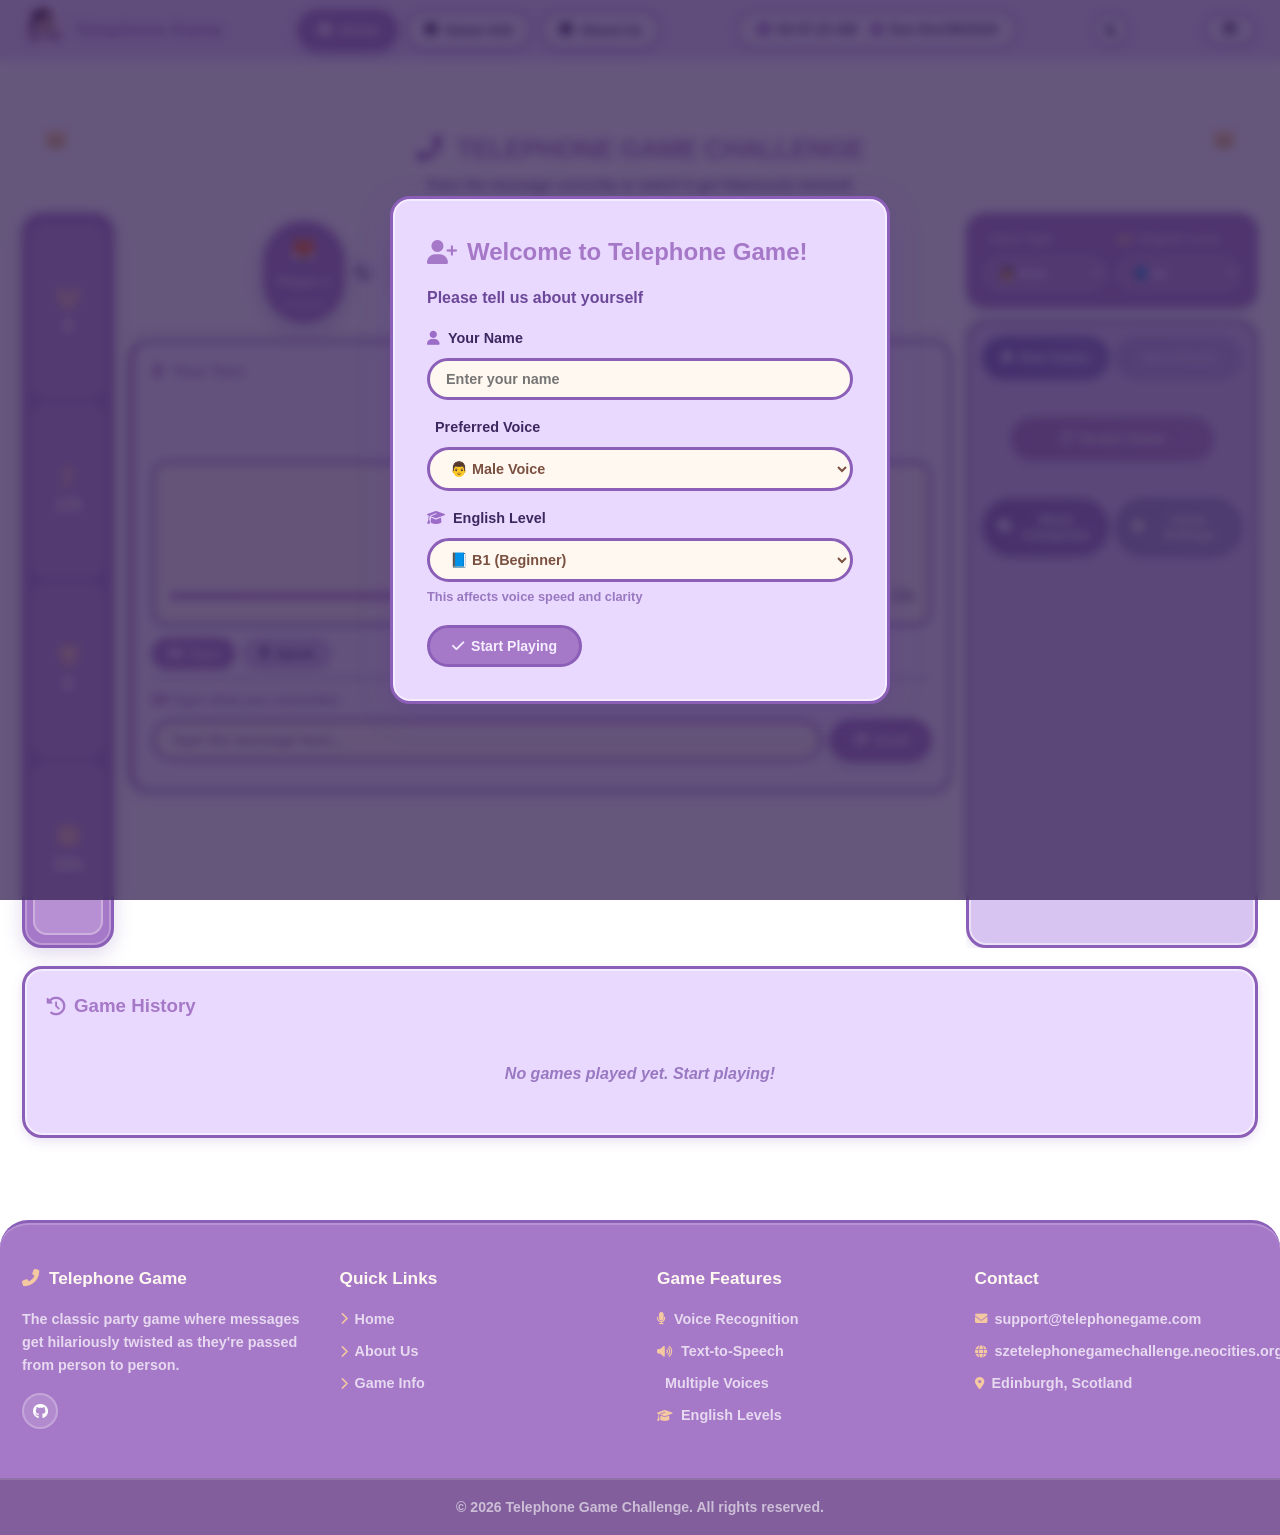
==== index.html @ 2fa6c21f "Add Telephone Game Challenge website files" ====
<!DOCTYPE html>
<html lang="en">
<head>
    <meta charset="UTF-8">
    <meta name="viewport" content="width=device-width, initial-scale=1.0">
    <title>Telephone Game Challenge - Pass The Message</title>
    <link rel="stylesheet" href="./styles/style.css">
    <link rel="stylesheet" href="https://cdnjs.cloudflare.com/ajax/libs/font-awesome/6.4.0/css/all.min.css">
    <link href="https://fonts.googleapis.com/css2?family=Poppins:wght@300;400;600;700;800&display=swap" rel="stylesheet">
</head>
<body>
    <!-- ========== NAVIGATION BAR ========== -->
    <nav class="navbar">
        <div class="nav-container">
            <div class="nav-brand">
                <a href="./index.html"><img src="./images/logo.png"/></a>
                <span>Telephone Game</span>
            </div>
            
            <div class="nav-menu" id="navMenu">
                <a href="index.html" class="nav-link active"><i class="fas fa-home"></i> Home</a>
                <a href="gameinfo.html" class="nav-link"><i class="fas fa-info-circle"></i>Game Info</a>
                <a href="about.html" class="nav-link"><i class="fas fa-info-circle"></i> About Us</a>
            </div>

            <div class="nav-clock">
                <div class="clock-item">
                    <i class="fas fa-clock"></i>
                    <span id="navTime">--:--:-- --</span>
                </div>
                <div class="clock-item">
                    <i class="fas fa-calendar-alt"></i>
                    <span id="navDate">---</span>
                </div>
            </div>
            
            <div class="nav-actions">
                <button class="nav-btn" id="themeToggle"><i class="fas fa-moon"></i></button>
                <button class="nav-btn menu-toggle" id="menuToggle"><i class="fas fa-bars"></i></button>
            </div>
            <div class="nav-actions">
                <a href="#" class="nav-link" id="accountNavLink"><i class="fas fa-user-circle"></i></a>
            </div>
        </div>
    </nav>

    <!-- ========== ACCOUNT MODAL ========== -->
    <div class="modal" id="accountModal">
        <div class="modal-content account-modal">
            <div class="account-header">
                <i class="fas fa-user-circle account-avatar"></i>
                <h2 id="accountName">Player Name</h2>
                <p class="account-member-since">Member since <span id="memberSince">Just now</span></p>
            </div>
            
            <div class="account-stats">
                <div class="account-stat-card">
                    <i class="fas fa-gamepad"></i>
                    <div>
                        <h4>Games Played</h4>
                        <p id="gamesPlayed">0</p>
                    </div>
                </div>
                <div class="account-stat-card">
                    <i class="fas fa-trophy"></i>
                    <div>
                        <h4>Best Score</h4>
                        <p id="bestScore">0</p>
                    </div>
                </div>
                <div class="account-stat-card">
                    <i class="fas fa-chart-line"></i>
                    <div>
                        <h4>Avg Accuracy</h4>
                        <p id="avgAccuracy">0%</p>
                    </div>
                </div>
            </div>
            
            <div class="account-certificates">
                <h3><i class="fas fa-certificate"></i> Your Certificates</h3>
                <div class="certificates-grid" id="certificatesGrid">
                    <!-- Certificates will be loaded here -->
                </div>
            </div>
            
            <div class="account-actions">
                <button class="btn edit-name-btn" id="editNameBtn">
                    <i class="fas fa-edit"></i> Change Name
                </button>
                <button class="btn close-account-btn" id="closeAccountBtn">
                    <i class="fas fa-times"></i> Close
                </button>
            </div>
        </div>
    </div>

    <!-- ========== EDIT NAME MODAL ========== -->
    <div class="modal" id="editNameModal">
        <div class="modal-content">
            <h2><i class="fas fa-user-edit"></i> Change Your Name</h2>
            
            <div class="setting-group">
                <label for="newUserName">
                    <i class="fas fa-user"></i> New Name
                </label>
                <input type="text" id="newUserName" placeholder="Enter your new name" maxlength="20">
            </div>

            <div class="modal-buttons">
                <button class="btn save-btn" id="saveNewName">
                    <i class="fas fa-check"></i> Save
                </button>
                <button class="btn cancel-btn" id="cancelEditName">
                    <i class="fas fa-times"></i> Cancel
                </button>
            </div>
        </div>
    </div>

    <div class="container">
        <!-- Game Header -->
        <header class="game-header" id="home">
            <h1><i class="fas fa-phone-alt"></i> TELEPHONE GAME CHALLENGE</h1>
            <p class="subtitle">Pass the message correctly or watch it get hilariously twisted!</p>
        </header>

        <!-- Main Game Area with Optimized Layout -->
        <main class="game-area">
            <!-- Game Stats on Left Side - Wider -->
            <div class="game-stats-left">
                <div class="stats-vertical">
                    <div class="stat-item" data-tooltip="Number of players in the game">
                        <div class="stat-label">
                            <i class="fas fa-users"></i>
                            <span>Players</span>
                        </div>
                        <div class="stat-value" id="playerCount">5</div>
                    </div>
                    
                    <div class="stat-item" data-tooltip="Current round / Total rounds">
                        <div class="stat-label">
                            <i class="fas fa-level-up-alt"></i>
                            <span>Round</span>
                        </div>
                        <div class="stat-value" id="currentRound">1/5</div>
                    </div>
                    
                    <div class="stat-item" data-tooltip="Your current score">
                        <div class="stat-label">
                            <i class="fas fa-trophy"></i>
                            <span>Score</span>
                        </div>
                        <div class="stat-value" id="score">0</div>
                    </div>
                    
                    <div class="stat-item" data-tooltip="Time remaining">
                        <div class="stat-label">
                            <i class="fas fa-clock"></i>
                            <span>Time Left</span>
                        </div>
                        <div class="stat-value" id="timer">10s</div>
                    </div>
                </div>
            </div>

            <!-- Center Content - Player Chain and Message Area -->
            <div class="game-center-content">
                <!-- Player Chain Display -->
                <div class="player-chain" id="playerChain">
                    <!-- Generated by JavaScript -->
                </div>

                <!-- Message Display Area - Optimized Width -->
                <div class="message-area">
                    <!-- Current Player's Turn -->
                    <div class="message-box current-turn" id="currentTurn">
                        <h3><i class="fas fa-microphone"></i> Your Turn</h3>
                        <div class="turn-info">
                            <div class="player-turn" id="currentPlayer">Player 1</div>
                            <div class="instruction" id="instruction">
                                Remember this message carefully!
                            </div>
                        </div>
                        
                        <!-- Message to Remember -->
                        <div class="message-to-remember" id="messageToRemember">
                            <div class="message-display">
                                <p id="displayText">The message will appear here</p>
                            </div>
                            
                            <!-- Text-to-Speech Button -->
                            <div class="tts-control">
                                <button class="btn tts-btn" id="speakMessageBtn">
                                    <i class="fas fa-volume-up"></i> Hear Message
                                </button>
                                <span class="tts-status" id="ttsStatus"></span>
                            </div>
                            
                            <div class="message-timer">
                                <div class="timer-bar">
                                    <div class="timer-progress" id="messageTimer"></div>
                                </div>
                                <span id="messageTimeLeft">10s</span>
                            </div>
                        </div>

                        <!-- Input Area -->
                        <div class="input-area" id="inputArea">
                            <div class="input-tabs">
                                <button class="tab-btn active" id="typeTab">
                                    <i class="fas fa-keyboard"></i> Type
                                </button>
                                <button class="tab-btn" id="voiceTab">
                                    <i class="fas fa-microphone"></i> Speak
                                </button>
                            </div>
                            
                            <!-- Type Input -->
                            <div class="tab-content" id="typeInput">
                                <h4><i class="fas fa-keyboard"></i> Type what you remember</h4>
                                <div class="input-group">
                                    <input type="text" 
                                           id="playerInput" 
                                           placeholder="Type the message here..."
                                           maxlength="200"
                                           autocomplete="off">
                                    <button class="btn submit-btn" id="submitBtn">
                                        <i class="fas fa-paper-plane"></i> Send
                                    </button>
                                </div>
                            </div>
                            
                            <!-- Voice Input -->
                            <div class="tab-content" id="voiceInput" style="display: none;">
                                <h4><i class="fas fa-microphone"></i> Speak what you remember</h4>
                                <div class="voice-controls">
                                    <button class="btn voice-btn" id="startListeningBtn">
                                        <i class="fas fa-microphone"></i> Start Speaking
                                    </button>
                                    <button class="btn voice-stop-btn" id="stopListeningBtn" disabled>
                                        <i class="fas fa-stop"></i> Stop
                                    </button>
                                </div>
                                <div class="voice-status" id="voiceStatus">
                                    Click "Start Speaking" and say the message
                                </div>
                                <div class="voice-result" id="voiceResult"></div>
                                
                                <!-- Voice Match Check -->
                                <div class="voice-match" id="voiceMatch" style="display: none;">
                                    <h5><i class="fas fa-check-circle"></i> Voice Match Check</h5>
                                    <div class="match-result" id="matchResult"></div>
                                    <button class="btn use-voice-btn" id="useVoiceText">
                                        <i class="fas fa-check"></i> Use This
                                    </button>
                                    <button class="btn try-again-btn" id="tryAgainVoice">
                                        <i class="fas fa-redo"></i> Try Again
                                    </button>
                                </div>
                            </div>
                        </div>
                    </div>

                    <!-- Results Display -->
                    <div class="message-box results" id="resultsBox" style="display: none;">
                        <h3><i class="fas fa-chart-bar"></i> Results</h3>
                        <div class="results-content">
                            <div class="result-item">
                                <span class="result-label">Original:</span>
                                <span class="result-value" id="finalOriginal"></span>
                            </div>
                            <div class="result-item">
                                <span class="result-label">Final:</span>
                                <span class="result-value" id="finalResult"></span>
                            </div>
                            <div class="result-item">
                                <span class="result-label">Accuracy:</span>
                                <span class="result-percentage" id="matchPercentage">0%</span>
                            </div>
                            <div class="result-message" id="resultMessage"></div>
                        </div>
                    </div>
                </div>
            </div>

            <!-- Right Side Panel - Voice Settings and Game Controls -->
            <div class="game-right-panel">
                <!-- Voice Settings -->
                <div class="voice-settings-panel">
                    <!-- <div class="panel-header">
                        <i class="fas fa-microphone-alt"></i>
                        <span>Voice Settings</span>
                    </div> -->
                    
                    <div class="voice-controls-row">
                        <div class="voice-control-item">
                            <div class="voice-control-label">
                                <i class="fas fa-voice"></i>
                                <span>Voice Type</span>
                            </div>
                            <select id="mainVoiceSelect" class="voice-select">
                                <option value="male">👨 Male</option>
                                <option value="female">👩 Female</option>
                                <option value="girl">🧒 Girl</option>
                                <option value="oldWoman">👵 Old Woman</option>
                                <option value="oldMan">👴 Old Man</option>
                            </select>
                        </div>
                        
                        <div class="voice-control-item">
                            <div class="voice-control-label">
                                <i class="fas fa-graduation-cap"></i>
                                <span>English Level</span>
                            </div>
                            <select id="mainLevelSelect" class="voice-select">
                                <option value="B1">📘 B1</option>
                                <option value="B2">📗 B2</option>
                                <option value="C1">📕 C1</option>
                                <option value="C2">📙 C2</option>
                            </select>
                        </div>
                    </div>
                    
                    <div class="voice-panel-status" id="voiceLevelStatus"></div>
                </div>

                <!-- Game Controls Panel -->
                <div class="game-controls-panel">
                    <!-- <div class="panel-header">
                        <i class="fas fa-gamepad"></i>
                        <span>Game Actions</span>
                    </div> -->
                    
                    <!-- Row 1: Start Game and Next Round side by side -->
                    <div class="button-row">
                        <button class="action-btn start-btn" id="startBtn">
                            <i class="fas fa-play"></i> Start Game
                        </button>
                        
                        <button class="action-btn next-btn" id="nextBtn" disabled>
                            <i class="fas fa-forward"></i> Next Round
                        </button>
                    </div>
                    
                    <!-- Row 2: Restart Game centered alone -->
                    <div class="button-row centered">
                        <button class="action-btn restart-btn" id="resetBtn">
                            <i class="fas fa-redo-alt"></i> Restart Game
                        </button>
                    </div>
                    
                    <!-- Row 3: Word Categories and Game Settings side by side -->
                    <div class="button-row">
                        <button class="action-btn categories-btn" id="categoriesToggleBtn">
                            <i class="fas fa-tags"></i> Word Categories
                        </button>
                        
                        <button class="action-btn settings-btn" id="settingsBtn">
                            <i class="fas fa-cog"></i> Game Settings
                        </button>
                    </div>
                    
                    <!-- <div class="panel-footer">
                        <i class="fas fa-phone-alt"></i>
                        <span>Telephone Game</span>
                    </div> -->
                </div>
            </div>
        </main>

        <!-- Word Categories Modal -->
        <div class="modal" id="categoriesModal">
            <div class="modal-content categories-modal">
                <div class="categories-modal-header">
                    <h2><i class="fas fa-tags"></i> Select Word Category</h2>
                    <button class="modal-close-btn" id="closeCategoriesModal">
                        <i class="fas fa-times"></i>
                    </button>
                </div>
                
                <div class="categories-modal-body">
                    <div class="category-buttons-grid">
                        <button class="category-card active" data-category="easy">
                            <div class="category-icon">🌟</div>
                            <div class="category-info">
                                <h3>Easy</h3>
                                <p>Simple words for beginners</p>
                                <span class="category-badge">Words</span>
                            </div>
                        </button>
                        
                        <button class="category-card" data-category="medium">
                            <div class="category-icon">📝</div>
                            <div class="category-info">
                                <h3>Medium</h3>
                                <p>Common phrases and sentences</p>
                                <span class="category-badge">Sentences</span>
                            </div>
                        </button>
                        
                        <button class="category-card" data-category="hard">
                            <div class="category-icon">🏆</div>
                            <div class="category-info">
                                <h3>Hard</h3>
                                <p>Complex sentences for experts</p>
                                <span class="category-badge">Advanced</span>
                            </div>
                        </button>
                        
                        <button class="category-card" data-category="funny">
                            <div class="category-icon">😂</div>
                            <div class="category-info">
                                <h3>Funny</h3>
                                <p>Hilarious phrases and jokes</p>
                                <span class="category-badge">Fun</span>
                            </div>
                        </button>
                        
                        <button class="category-card" data-category="movies">
                            <div class="category-icon">🎬</div>
                            <div class="category-info">
                                <h3>Movies</h3>
                                <p>Famous movie quotes</p>
                                <span class="category-badge">Quotes</span>
                            </div>
                        </button>
                    </div>
                    
                    <div class="category-preview" id="categoryPreview">
                        <h4><i class="fas fa-eye"></i> Preview</h4>
                        <div class="preview-message" id="previewMessage">
                            Select a category to see example
                        </div>
                    </div>
                </div>
                
                <div class="categories-modal-footer">
                    <div class="current-category-indicator">
                        <span>Current: </span>
                        <span id="currentCategoryDisplay">Easy</span>
                    </div>
                    <div class="modal-buttons">
                        <button class="btn save-btn" id="applyCategoryBtn">
                            <i class="fas fa-check"></i> Apply Category
                        </button>
                        <button class="btn cancel-btn" id="cancelCategoryBtn">
                            <i class="fas fa-times"></i> Cancel
                        </button>
                    </div>
                </div>
            </div>
        </div>



        <!-- Game History -->
        <div class="history">
            <h3><i class="fas fa-history"></i> Game History</h3>
            <div class="history-list" id="historyList">
                <div class="empty-history">No games played yet. Start playing!</div>
            </div>
        </div>
    </div>

    <!-- ========== FOOTER ========== -->
    <footer class="footer">
        <div class="footer-content">
            <div class="footer-section">
                <h3><i class="fas fa-phone-alt"></i> Telephone Game</h3>
                <p>The classic party game where messages get hilariously twisted as they're passed from person to person.</p>
                <div class="social-links">
                    <a href="#" class="social-link"><i class="fab fa-github"></i></a>
                </div>
            </div>
            
            <div class="footer-section">
                <h3>Quick Links</h3>
                <ul class="footer-links">
                    <li><a href="index.html"><i class="fas fa-chevron-right"></i> Home</a></li>
                    <li><a href="about.html"><i class="fas fa-chevron-right"></i> About Us</a></li>
                    <li><a href="gameinfo.html"><i class="fas fa-chevron-right"></i> Game Info</a></li>
                </ul>
            </div>
            
            <div class="footer-section">
                <h3>Game Features</h3>
                <ul class="footer-links">
                    <li><i class="fas fa-microphone"></i> Voice Recognition</li>
                    <li><i class="fas fa-volume-up"></i> Text-to-Speech</li>
                    <li><i class="fas fa-voice"></i> Multiple Voices</li>
                    <li><i class="fas fa-graduation-cap"></i> English Levels</li>
                </ul>
            </div>
            
            <div class="footer-section">
                <h3>Contact</h3>
                <ul class="footer-links">
                    <li><i class="fas fa-envelope"></i>support@telephonegame.com</li>
                    <li><i class="fas fa-globe"></i>szetelephonegamechallenge.neocities.org</li>
                    <li><i class="fas fa-map-marker-alt"></i> Edinburgh, Scotland</li>
                </ul>
            </div>
        </div>
        
        <div class="footer-bottom">
            <div class="footer-bottom-content">
                <p>&copy; 2026 Telephone Game Challenge. All rights reserved.</p>
            </div>
        </div>
    </footer>

    <!-- User Registration Modal -->
    <div class="modal" id="userModal">
        <div class="modal-content">
            <h2><i class="fas fa-user-plus"></i> Welcome to Telephone Game!</h2>
            <p>Please tell us about yourself</p>
            
            <div class="setting-group">
                <label for="userName">
                    <i class="fas fa-user"></i> Your Name
                </label>
                <input type="text" id="userName" placeholder="Enter your name" maxlength="20">
            </div>

            <div class="setting-group">
                <label for="userVoice">
                    <i class="fas fa-voice"></i> Preferred Voice
                </label>
                <select id="userVoice">
                    <option value="male">👨 Male Voice</option>
                    <option value="female">👩 Female Voice</option>
                    <option value="girl">🧒 Girl Voice</option>
                    <option value="oldWoman">👵 Old Woman Voice</option>
                    <option value="oldMan">👴 Old Man Voice</option>
                </select>
            </div>

            <div class="setting-group">
                <label for="userLevel">
                    <i class="fas fa-graduation-cap"></i> English Level
                </label>
                <select id="userLevel">
                    <option value="B1">📘 B1 (Beginner)</option>
                    <option value="B2">📗 B2 (Intermediate)</option>
                    <option value="C1">📕 C1 (Advanced)</option>
                    <option value="C2">📙 C2 (Expert)</option>
                </select>
                <small>This affects voice speed and clarity</small>
            </div>

            <div class="modal-buttons">
                <button class="btn save-btn" id="saveUser">
                    <i class="fas fa-check"></i> Start Playing
                </button>
            </div>
        </div>
    </div>

    <!-- Settings Modal -->
    <div class="modal" id="settingsModal">
        <div class="modal-content">
            <h2><i class="fas fa-cog"></i> Game Settings</h2>
            
            <div class="setting-group">
                <label for="playerCountSelect">
                    <i class="fas fa-users"></i> Number of Players
                </label>
                <select id="playerCountSelect">
                    <option value="3">3 Players</option>
                    <option value="4">4 Players</option>
                    <option value="5" selected>5 Players</option>
                    <option value="6">6 Players</option>
                    <option value="7">7 Players</option>
                </select>
            </div>

            <div class="setting-group">
                <label for="timeLimitSelect">
                    <i class="fas fa-clock"></i> Memory Time
                </label>
                <select id="timeLimitSelect">
                    <option value="5">5 seconds</option>
                    <option value="7">7 seconds</option>
                    <option value="10" selected>10 seconds</option>
                    <option value="15">15 seconds</option>
                </select>
            </div>

            <div class="setting-group">
                <label for="roundCountSelect">
                    <i class="fas fa-repeat"></i> Number of Rounds
                </label>
                <select id="roundCountSelect">
                    <option value="3">3 Rounds</option>
                    <option value="5" selected>5 Rounds</option>
                    <option value="7">7 Rounds</option>
                    <option value="10">10 Rounds</option>
                </select>
            </div>

            <div class="setting-group">
                <label for="soundToggle">
                    <i class="fas fa-volume-up"></i> Sound Effects
                </label>
                <div class="toggle-switch">
                    <input type="checkbox" id="soundToggle" checked>
                    <label for="soundToggle" class="toggle-slider"></label>
                </div>
            </div>

            <div class="setting-group">
                <label for="autoReadToggle">
                    <i class="fas fa-robot"></i> Auto-Read Messages
                </label>
                <div class="toggle-switch">
                    <input type="checkbox" id="autoReadToggle" checked>
                    <label for="autoReadToggle" class="toggle-slider"></label>
                </div>
            </div>

            <div class="modal-buttons">
                <button class="btn save-btn" id="saveSettings">
                    <i class="fas fa-save"></i> Save Settings
                </button>
                <button class="btn cancel-btn" id="closeSettings">
                    <i class="fas fa-times"></i> Close
                </button>
            </div>
        </div>
    </div>

    <!-- Game Over Modal -->
    <div class="modal" id="gameOverModal">
        <div class="modal-content">
            <h2 id="gameOverTitle"></h2>
            <div class="game-over-content">
                <div class="final-stats">
                    <div class="final-stat">
                        <h4>Rounds Played</h4>
                        <p id="finalRound">0</p>
                    </div>
                    <div class="final-stat">
                        <h4>Total Score</h4>
                        <p id="finalScore">0</p>
                    </div>
                    <div class="final-stat">
                        <h4>Avg Accuracy</h4>
                        <p id="finalAccuracy">0%</p>
                    </div>
                </div>
                
                <div class="game-over-message" id="gameOverMessage"></div>
                
                <div class="final-phrase">
                    <h4>Most Accurate Round</h4>
                    <p id="bestPhrase"></p>
                </div>
            </div>
            
            <div class="modal-buttons">
                <button class="btn play-again-btn" id="playAgainBtn">
                    <i class="fas fa-redo"></i> Play Again
                </button>
                <button class="btn main-menu-btn" id="mainMenuBtn">
                    <i class="fas fa-home"></i> Close
                </button>
            </div>
        </div>
    </div>

    <script src="./scripts/game.js"></script>
</body>
</html>
---- styles/style.css ----
* { margin: 0; padding: 0; box-sizing: border-box; }

:root {
    --bg:           #EDE0FF;      
    --bg-deep:      #C9B0E8;      

    /* Panel layers — from image: mid-purple panels with lighter insets */
    --panel-dark:   #A678C8;      
    --panel-mid:    #C4A8E0;      
    --panel-light:  #D8C4F0;      
    --panel-inset:  #EAD9FF;     
    --panel-cream:  #FFF8F0;     
    --panel-white:  #F8F0FF;      

    /* Borders — the signature double-outline from both images */
    --border-outer: #8B5FB8;      
    --border-inner: #C4A0E0;     
    --border-w:     3px;

    /* Accents */
    --accent-purple: #9B6DC8;
    --accent-pink:   #E8A8CC;
    --accent-warm:   #F4C8A0;    
    --accent-blue:   #A0C4F0;   
    --accent-yellow: #F8E08C;    

    /* Text */
    --text-dark:    #3E2860;
    --text-mid:     #6B4898;
    --text-muted:   #9878C0;
    --text-light:   #F5EEFF;
    --text-cream:   #7A5040;      /* warm text on cream bg */

    /* Shape */
    --radius-xl:   28px;
    --radius-lg:   20px;
    --radius-md:   14px;
    --radius-sm:   10px;
    --radius-pill: 50px;

    /* Shadow */
    --shadow-sm:   0 4px 12px rgba(120, 70, 180, 0.15);
    --shadow-md:   0 6px 20px rgba(100, 60, 160, 0.20);
    --shadow-lg:   0 10px 32px rgba(90, 50, 150, 0.25);

    /* Double border mixin helper */
    --dbl-border: var(--border-w) solid var(--border-outer);

    --transition: all 0.26s cubic-bezier(0.4, 0, 0.2, 1);
}

/* ── Scrollbar ── */
::-webkit-scrollbar { width: 8px; }
::-webkit-scrollbar-track { background: var(--bg); border-radius: 10px; }
::-webkit-scrollbar-thumb { background: var(--panel-mid); border-radius: 10px; border: 2px solid var(--bg); }
::-webkit-scrollbar-thumb:hover { background: var(--panel-dark); }

/* ================================================================
   BODY
   ================================================================ */
body {
    font-family: 'Nunito', 'Quicksand', sans-serif;
    min-height: 100vh;
    color: var(--text-dark);
    line-height: 1.6;
    overflow-x: hidden;
}

/* ================================================================
   CONTAINER  — double-border frame like the cat/bunny stream panels
   ================================================================ */
.container {
    max-width: 1400px;
    margin: 24px auto;
    padding: 26px 22px;
    position: relative;
    z-index: 1;

}

.container::before {
    content: '';
    position: absolute;
    inset: 4px;
    pointer-events: none;
    z-index: 0;
}

.container > * { position: relative; z-index: 1; }

/* ================================================================
   NAVIGATION BAR
   ================================================================ */
.navbar {
    background: var(--panel-inset);
    position: sticky;
    top: 0;
    z-index: 1000;
    width: 100%;
}

.nav-container {
    max-width: 1400px;
    margin: 0 auto;
    padding: 5px 24px;
    display: flex;
    justify-content: space-between;
    align-items: center;
    gap: 18px;
}

.nav-brand {
    display: flex;
    align-items: center;
    gap: 10px;
    font-size: 1.2rem;
    font-weight: 900;
    color: var(--panel-dark);
    white-space: nowrap;
    letter-spacing: -0.3px;
}

.nav-brand img {
    width: 40px;           
    height: 40px;        
    border-radius: 40%;    
    object-fit: cover;   
}

.nav-brand i { font-size: 1.4rem; color: var(--accent-purple); }

.nav-menu { display: flex; gap: 8px; flex-wrap: nowrap; }
@media (max-width: 768px) {
    .nav-brand img {
        width: 32px;
        height: 32px;
    }
}

/* Nav links — pill shape with double-border feel */
.nav-link {
    color: var(--text-dark);
    text-decoration: none;
    font-weight: 700;
    padding: 6px 16px;
    border-radius: var(--radius-pill);
    border: var(--border-w) solid var(--border-inner);
    background: var(--panel-white);
    transition: var(--transition);
    display: flex;
    align-items: center;
    gap: 7px;
    font-size: 0.87rem;
    white-space: nowrap;
    box-shadow: 0 2px 8px rgba(120,70,180,0.10);
}

.nav-link:hover {
    background: var(--panel-mid);
    border-color: var(--border-outer);
    color: var(--text-dark);
    transform: translateY(-2px);
    box-shadow: var(--shadow-sm);
}

.nav-link.active {
    background: var(--panel-dark);
    border-color: var(--border-outer);
    color: var(--text-light);
    box-shadow: 0 4px 14px rgba(100,60,160,0.30);
}

.nav-actions { display: flex; align-items: center; gap: 8px; flex-shrink: 0; }

.nav-btn {
    background: var(--panel-white);
    border: var(--border-w) solid var(--border-inner);
    cursor: pointer;
    width: 36px; height: 36px;
    border-radius: 50%;
    display: flex; align-items: center; justify-content: center;
    transition: var(--transition);
    color: var(--text-dark);
    font-size: 0.95rem;
    flex-shrink: 0;
}

.nav-btn:hover {
    background: var(--panel-mid);
    border-color: var(--border-outer);
    transform: scale(1.1) rotate(8deg);
}

.nav-clock {
    display: flex;
    gap: 14px;
    background: var(--panel-white);
    border: var(--border-w) solid var(--border-inner);
    padding: 6px 18px;
    border-radius: var(--radius-pill);
    flex-shrink: 0;
}

.clock-item {
    display: flex; align-items: center; gap: 6px;
    color: var(--text-dark);
    font-size: 0.86rem; font-weight: 700;
    white-space: nowrap;
}

.clock-item i { color: var(--accent-purple); }

.menu-toggle { display: none; }

/* ================================================================
   GAME HEADER
   ================================================================ */
.game-header {
    text-align: center;
    padding: 18px 0 16px;
    position: relative;
}

/* Cat ear decorators */
.game-header::before,
.game-header::after {
    content: '🐱';
    font-size: 1.4rem;
    position: absolute;
    top: 12px;
    opacity: 0.55;
}
.game-header::before { left: 20px; }
.game-header::after  { right: 20px; }

.game-header h1 {
    font-size: 1.65rem;
    font-weight: 900;
    color: var(--panel-dark);
    letter-spacing: -0.5px;
    text-shadow: 0 2px 0 rgba(255,255,255,0.70);
}

.game-header h1 i { color: var(--accent-purple); margin-right: 8px; }

.subtitle {
    font-size: 0.90rem;
    color: var(--text-mid);
    font-weight: 600;
    margin-top: 4px;
}

/* ================================================================
   GAME AREA
   ================================================================ */
.game-area {
    display: grid;
    grid-template-columns: 92px 1fr 292px;
    gap: 14px;
    height: calc(100vh - 165px);
    min-height: 0;
}

/* ================================================================
   LEFT STATS PANEL
   ================================================================ */
.game-stats-left { height: 100%; display: flex; flex-direction: column; }

.stats-vertical {
    flex: 1;
    background: var(--panel-dark);
    border: var(--border-w) solid var(--border-outer);
    border-radius: var(--radius-lg);
    padding: 10px 8px;
    box-shadow: var(--shadow-md);
    display: flex;
    flex-direction: column;
    gap: 8px;
    justify-content: space-evenly;
    overflow: hidden;
    /* inner white ring */
    box-shadow: inset 0 0 0 2px rgba(255,255,255,0.25), var(--shadow-md);
}

.stat-item {
    display: flex;
    flex-direction: column;
    align-items: center;
    justify-content: center;
    position: relative;
    padding: 10px 6px;
    background: rgba(255,255,255,0.18);
    border: 2px solid rgba(255,255,255,0.30);
    border-radius: var(--radius-md);
    transition: var(--transition);
    cursor: pointer;
    width: 100%; flex: 1;
}

.stat-item:hover {
    background: rgba(255,255,255,0.32);
    border-color: rgba(255,255,255,0.60);
    transform: translateX(3px) scale(1.03);
    box-shadow: 0 4px 12px rgba(0,0,0,0.15);
}

.stat-item:hover .stat-label i,
.stat-item:hover .stat-value { color: white; }

.stat-label { display: flex; flex-direction: column; align-items: center; width: 100%; }

.stat-label i {
    font-size: 1.3rem;
    color: var(--accent-warm);
    transition: var(--transition);
    margin-bottom: 4px;
}

.stat-label span {
    font-size: 0; opacity: 0; visibility: hidden;
    transition: all 0.2s ease; font-weight: 700;
}

.stat-item:hover .stat-label span {
    font-size: 0.76rem; opacity: 1; visibility: visible;
    margin-top: 2px; color: rgba(255,255,255,0.90);
}

.stat-value {
    font-size: 1.2rem; font-weight: 900;
    color: var(--panel-cream);
    line-height: 1.1; margin-top: 3px;
    transition: var(--transition);
}

.stat-item::after {
    content: attr(data-tooltip);
    position: absolute; left: 110%; top: 50%;
    transform: translateY(-50%);
    background: var(--text-dark); color: var(--text-light);
    padding: 6px 12px; border-radius: var(--radius-sm);
    font-size: 0.80rem; white-space: nowrap;
    opacity: 0; visibility: hidden; transition: all 0.2s;
    pointer-events: none; z-index: 10;
    border: 2px solid var(--border-inner); font-weight: 600;
    box-shadow: var(--shadow-sm);
}

.stat-item:hover::after { opacity: 1; visibility: visible; left: 105%; }

/* ================================================================
   CENTER CONTENT
   ================================================================ */
.game-center-content {
    display: flex; flex-direction: column;
    gap: 10px; height: 100%; min-height: 0; overflow: hidden;
}

/* Player Chain */
.player-chain {
    display: flex; justify-content: center; align-items: center;
    flex-wrap: wrap; gap: 8px;
    /* background: var(--panel-inset); */
    /* border: var(--border-w) solid var(--border-outer);
    border-radius: var(--radius-pill); */
    padding: 11px 18px;
    box-shadow: inset 0 0 0 2px rgba(255,255,255,0.45), var(--shadow-sm);
    flex-shrink: 0;
}

.player {
    text-align: center; padding: 8px 12px;
    border-radius: var(--radius-pill);
    background: var(--panel-white);
    min-width: 76px; transition: var(--transition);
}

.player.active {
    background: var(--panel-dark); color: var(--text-light);
    border-color: var(--border-outer);
    transform: scale(1.07);
    box-shadow: 0 6px 18px rgba(100,60,160,0.35);
}

.player.completed { background: var(--panel-mid); opacity: 0.80; }

.player-avatar { font-size: 1.45rem; margin-bottom: 2px; }

.player-name {
    font-weight: 800; font-size: 0.80rem; margin-bottom: 2px;
    color: var(--text-dark);
}

.player.active .player-name { color: var(--text-light); }
.player-status { font-size: 0.68rem; opacity: 0.80; }

.phone-line {
    width: 26px; height: 2px;
    background: var(--border-outer); position: relative;
}

.phone-line::before {
    content: '📞'; position: absolute;
    top: 50%; left: 50%;
    transform: translate(-50%, -50%);
    background: var(--panel-inset);
    padding: 3px; border-radius: 50%; font-size: 0.72rem;
}

/* Message Area */
.message-area { flex: 1; min-height: 0; overflow-y: auto; }

/* Message Boxes */
.message-box {
    background: var(--panel-inset);
    border: var(--border-w) solid var(--border-outer);
    border-radius: var(--radius-lg);
    padding: 16px 18px;
    box-shadow: inset 0 0 0 2px rgba(255,255,255,0.50), var(--shadow-sm);
}

.message-box h3 {
    font-size: 0.98rem; font-weight: 900;
    margin-bottom: 10px; color: var(--panel-dark);
    display: flex; align-items: center; gap: 8px;
}

/* Accent stripe */
.current-turn {
    border-left: 6px solid var(--panel-dark);
    background: var(--panel-white);
}

.turn-info { text-align: center; margin-bottom: 12px; }

.player-turn {
    font-size: 1.2rem; font-weight: 900;
    color: var(--panel-dark); margin-bottom: 3px;
}

.instruction { color: var(--text-mid); font-size: 0.84rem; font-weight: 600; }

/* Message to Remember*/
.message-to-remember {
    background: var(--panel-cream);
    border: var(--border-w) solid var(--border-outer);
    border-radius: var(--radius-md);
    padding: 14px;
    margin-bottom: 12px;
    text-align: center;
    box-shadow: inset 0 0 0 2px rgba(255,255,255,0.70);
}

.message-display {
    font-size: 1.25rem; font-weight: 800;
    color: var(--text-cream);
    margin-bottom: 10px;
    min-height: 50px;
    display: flex; align-items: center; justify-content: center;
    word-break: break-word;
}

.message-timer { display: flex; align-items: center; gap: 10px; }

.timer-bar {
    flex: 1; height: 8px;
    background: var(--panel-mid);
    border-radius: 10px; overflow: hidden;
    border: 2px solid var(--border-inner);
}

.timer-progress {
    height: 100%;
    background: linear-gradient(to right, var(--panel-dark), var(--accent-pink));
    width: 100%; transition: width 1s linear; border-radius: 8px;
}

/* Input Area */
.input-area { margin-top: 10px; }

.input-area h4 {
    margin-bottom: 8px; color: var(--panel-dark);
    font-size: 0.88rem; font-weight: 800;
}

.input-group { display: flex; gap: 8px; margin-bottom: 12px; }

.input-group input {
    flex: 1;
    padding: 10px 16px;
    border: var(--border-w) solid var(--border-outer);
    border-radius: var(--radius-pill);
    font-size: 0.91rem; font-family: inherit;
    background: var(--panel-cream); color: var(--text-cream);
    font-weight: 700; transition: var(--transition);
}

.input-group input:focus {
    outline: none;
    border-color: var(--panel-dark);
    box-shadow: 0 0 0 3px rgba(100,60,160,0.18);
}

.input-group input::placeholder { color: var(--text-muted); }

/* ── Shared button base ── */
.btn, .submit-btn, .action-btn, .tts-btn,
.voice-btn, .voice-stop-btn, .use-voice-btn,
.try-again-btn, .save-btn, .cancel-btn,
.play-again-btn, .main-menu-btn,
.edit-name-btn, .close-account-btn {
    font-family: 'Nunito', sans-serif; font-weight: 800;
    border-radius: var(--radius-pill);
    border: var(--border-w) solid transparent;
    cursor: pointer; transition: var(--transition);
    display: inline-flex; align-items: center;
    justify-content: center; gap: 7px;
}

.submit-btn {
    background: var(--panel-dark); color: var(--text-light);
    border-color: var(--border-outer);
    padding: 10px 20px; font-size: 0.87rem;
    box-shadow: 0 4px 12px rgba(100,60,160,0.28);
}

.submit-btn:hover {
    background: var(--accent-purple);
    transform: translateY(-2px); box-shadow: var(--shadow-md);
}

/* Results */
.results {
    margin-top: 10px;
    border-left: 6px solid var(--panel-mid);
}

.results-content {
    background: var(--panel-light);
    padding: 12px; border-radius: var(--radius-md);
    border: 2px solid var(--border-inner);
}

.result-item {
    display: flex; justify-content: space-between;
    align-items: center; padding: 7px 0;
    border-bottom: 1px solid var(--panel-mid);
}

.result-item:last-child { border-bottom: none; }
.result-label { font-weight: 700; color: var(--text-mid); font-size: 0.87rem; }
.result-value { font-weight: 700; color: var(--text-dark); max-width: 60%; text-align: right; font-size: 0.87rem; }
.result-percentage { font-size: 1.1rem; font-weight: 900; color: var(--panel-dark); }

.result-message {
    margin-top: 8px; padding: 8px 12px;
    border-radius: var(--radius-md); text-align: center;
    font-weight: 700; font-size: 0.87rem;
    background: var(--panel-inset); border: 2px solid var(--border-inner);
}

/* ================================================================
   RIGHT PANEL
   ================================================================ */
.game-right-panel {
    display: flex; flex-direction: column;
    gap: 12px; height: 100%; min-height: 0; overflow: hidden;
}

/* Panel header */
.panel-header {
    font-size: 0.93rem; font-weight: 900;
    padding-bottom: 10px;
    border-bottom: 2px solid rgba(255,255,255,0.35);
    display: flex; align-items: center; gap: 8px;
    color: var(--text-light); flex-shrink: 0;
    letter-spacing: 0.3px;
}

.panel-header i { color: var(--accent-warm); font-size: 1rem; }

/* Voice Settings Panel */
.voice-settings-panel {
    background: var(--panel-dark);
    border: var(--border-w) solid var(--border-outer);
    border-radius: var(--radius-lg);
    padding: 14px;
    box-shadow: inset 0 0 0 2px rgba(255,255,255,0.22), var(--shadow-md);
    color: var(--text-light);
    display: flex; flex-direction: column; gap: 10px;
    flex-shrink: 0;
}

.voice-controls-row { display: flex; gap: 10px; justify-content: space-between; }

.voice-control-item { flex: 1; display: flex; flex-direction: column; gap: 6px; }

.voice-control-label {
    display: flex; align-items: center; gap: 6px;
    font-size: 0.78rem; font-weight: 800;
    opacity: 0.90; white-space: nowrap;
}

.voice-control-label i { color: var(--accent-warm); }

.voice-select {
    padding: 7px 10px;
    border-radius: var(--radius-pill);
    border: 2px solid rgba(255,255,255,0.28);
    background: rgba(255,255,255,0.15);
    color: var(--text-light);
    font-family: 'Nunito', inherit; font-size: 0.80rem; font-weight: 700;
    cursor: pointer; transition: var(--transition); width: 100%;
}

.voice-select:hover { background: rgba(255,255,255,0.25); }
.voice-select option { background: var(--panel-dark); color: white; }

.voice-panel-status {
    font-size: 0.80rem;
    background: rgba(255,255,255,0.14);
    padding: 6px 12px; border-radius: var(--radius-pill);
    text-align: center; color: rgba(255,255,255,0.90);
    border: 1px solid rgba(255,255,255,0.20); font-weight: 600;
}

.voice-panel-status:empty { display: none; }

/* Game Controls Panel  */
.game-controls-panel {
    background: var(--panel-light);
    border: var(--border-w) solid var(--border-outer);
    border-radius: var(--radius-lg);
    padding: 14px;
    box-shadow: inset 0 0 0 2px rgba(255,255,255,0.50), var(--shadow-sm);
    display: flex; flex-direction: column; gap: 40px;
    flex: 1; min-height: 0; overflow: hidden;
}

.game-controls-panel .panel-header {
    color: var(--panel-dark);
    border-bottom-color: var(--border-inner);
}

.game-controls-panel .panel-header i { color: var(--accent-purple); }

.button-row { display: flex; gap: 8px; width: 100%; }
.button-row.centered { justify-content: center; }
.button-row.centered .action-btn { max-width: 200px; min-width: 140px; }

/* Action Buttons */
.action-btn {
    padding: 10px 12px;
    border: var(--border-w) solid rgba(255,255,255,0.30);
    border-radius: var(--radius-pill);
    font-family: 'Nunito', sans-serif; font-size: 0.81rem; font-weight: 900;
    cursor: pointer; transition: var(--transition);
    display: flex; align-items: center; justify-content: center;
    gap: 6px; flex: 1; color: white;
    position: relative; overflow: hidden;
    box-shadow: 0 3px 10px rgba(100,60,160,0.20),
                inset 0 1px 0 rgba(255,255,255,0.25);
}

.action-btn i { font-size: 0.87rem; transition: transform 0.3s; }

.action-btn::before {
    content: ''; position: absolute;
    top: 0; left: -100%; width: 100%; height: 100%;
    background: linear-gradient(90deg, transparent, rgba(255,255,255,0.22), transparent);
    transition: left 0.5s;
}

.action-btn:hover::before { left: 100%; }
.action-btn:hover { transform: translateY(-3px); box-shadow: var(--shadow-md); }
.action-btn:hover i { transform: scale(1.12); }
.action-btn:active { transform: translateY(-1px); }
.action-btn:disabled { opacity: 0.42; cursor: not-allowed; transform: none; pointer-events: none; }

/* Button colors — purple family */
.start-btn      { background: linear-gradient(135deg, #7B63C0, #9078D0); border-color: #6050B0; }
.next-btn       { background: linear-gradient(135deg, #9078C8, #A088D8); border-color: #8068B8; }
.restart-btn    { background: linear-gradient(135deg, #A878C0, #B888D0); border-color: #9868B0; }
.categories-btn { background: linear-gradient(135deg, #8868B8, #9878C8); border-color: #7858A8; }
.settings-btn   { background: linear-gradient(135deg, #9888C0, #A898D0); border-color: #8878B0; }

.panel-footer {
    margin-top: auto; padding-top: 8px;
    border-top: 2px solid var(--border-inner);
    display: flex; align-items: center; justify-content: center;
    gap: 8px; font-size: 0.76rem; font-weight: 800;
    color: var(--text-muted);
}

.panel-footer i { color: var(--accent-purple); }

/* ================================================================
   TTS & VOICE
   ================================================================ */
.tts-control {
    display: flex; align-items: center;
    justify-content: center; gap: 12px; margin: 8px 0;
}

.tts-btn {
    background: var(--panel-dark); color: var(--text-light);
    padding: 8px 18px; border-radius: var(--radius-pill);
    border: var(--border-w) solid var(--border-outer);
    cursor: pointer; transition: var(--transition);
    font-size: 0.84rem; font-weight: 800; font-family: 'Nunito', inherit;
}

.tts-btn:hover { transform: scale(1.05); box-shadow: var(--shadow-md); }
.tts-btn.speaking { animation: pulse 1s infinite; background: var(--accent-pink); border-color: #D088B8; }

.tts-status { font-size: 0.86rem; color: var(--text-mid); font-weight: 600; }

/* Input Tabs */
.input-tabs {
    display: flex; gap: 8px;
    margin-bottom: 10px;
    border-bottom: 2px solid var(--border-inner);
    padding-bottom: 8px;
}

.tab-btn {
    background: var(--panel-light); border: 2px solid var(--border-inner);
    padding: 6px 14px; font-size: 0.84rem; font-weight: 800;
    cursor: pointer; border-radius: var(--radius-pill);
    transition: var(--transition);
    display: flex; align-items: center; gap: 6px;
    color: var(--text-dark); font-family: 'Nunito', inherit;
}

.tab-btn.active { background: var(--panel-dark); color: var(--text-light); border-color: var(--border-outer); }
.tab-btn:hover:not(.active) { background: var(--panel-mid); border-color: var(--border-outer); }

/* Voice Controls */
.voice-controls { display: flex; gap: 12px; margin-bottom: 16px; }

.voice-btn {
    background: var(--panel-dark); color: var(--text-light);
    padding: 12px 22px; border-radius: var(--radius-pill);
    border: var(--border-w) solid var(--border-outer);
    cursor: pointer; transition: var(--transition);
    display: flex; align-items: center; gap: 8px;
    font-size: 0.96rem; font-weight: 800; font-family: 'Nunito', inherit;
}

.voice-btn:hover { transform: scale(1.04); box-shadow: var(--shadow-md); }
.voice-btn.listening { animation: pulse 1s infinite; background: var(--accent-pink); }

.voice-stop-btn {
    background: var(--panel-mid); color: var(--text-dark);
    padding: 12px 22px; border-radius: var(--radius-pill);
    border: var(--border-w) solid var(--border-inner);
    cursor: pointer; transition: var(--transition);
    display: flex; align-items: center; gap: 8px;
    font-size: 0.96rem; font-weight: 800; font-family: 'Nunito', inherit;
}

.voice-stop-btn:hover:not(:disabled) { background: var(--panel-light); transform: scale(1.04); }

.voice-status {
    background: var(--panel-light); border: 2px solid var(--border-inner);
    padding: 10px 14px; border-radius: var(--radius-md);
    margin-bottom: 12px; text-align: center;
    color: var(--text-mid); font-style: italic; font-weight: 600;
}

.voice-result {
    background: var(--panel-cream); border: var(--border-w) solid var(--border-outer);
    padding: 14px; border-radius: var(--radius-md);
    margin-bottom: 14px; font-size: 1.05rem;
    min-height: 52px; display: flex; align-items: center;
    justify-content: center; color: var(--text-cream); font-weight: 700;
}

.voice-match {
    background: var(--panel-light); border: var(--border-w) solid var(--border-outer);
    padding: 14px; border-radius: var(--radius-md);
    margin-top: 14px; border-left: 6px solid var(--panel-dark);
}

.voice-match h5 {
    color: var(--panel-dark); margin-bottom: 10px;
    display: flex; align-items: center; gap: 8px;
    font-size: 0.96rem; font-weight: 900;
}

.match-result {
    padding: 10px; border-radius: var(--radius-sm);
    margin-bottom: 10px; text-align: center; font-weight: 800;
}

.match-result.perfect { background: #d6f0d6; color: #2a6a2a; border: 2px solid #a8d8a8; }
.match-result.good    { background: var(--panel-light); color: var(--text-dark); border: 2px solid var(--border-inner); }
.match-result.poor    { background: #f5dce4; color: #8a1030; border: 2px solid #e0a8b8; }

.use-voice-btn {
    background: var(--panel-dark); color: var(--text-light);
    padding: 8px 18px; border-radius: var(--radius-pill);
    border: var(--border-w) solid var(--border-outer);
    cursor: pointer; margin-right: 8px;
    transition: var(--transition); font-weight: 800; font-family: 'Nunito', inherit;
}

.try-again-btn {
    background: var(--panel-mid); color: var(--text-dark);
    padding: 8px 18px; border-radius: var(--radius-pill);
    border: var(--border-w) solid var(--border-inner);
    cursor: pointer; transition: var(--transition);
    font-weight: 800; font-family: 'Nunito', inherit;
}

.use-voice-btn:hover, .try-again-btn:hover { transform: translateY(-2px); box-shadow: var(--shadow-sm); }

@keyframes pulse {
    0%   { transform: scale(1); }
    50%  { transform: scale(1.05); }
    100% { transform: scale(1); }
}

/* ================================================================
   CATEGORIES MODAL
   ================================================================ */
.categories-modal {
    max-width: 700px !important; padding: 0 !important;
    overflow: hidden;
    background: var(--panel-inset);
    border: var(--border-w) solid var(--border-outer);
    border-radius: var(--radius-lg);
}

.categories-modal-header {
    background: var(--panel-dark); color: var(--text-light);
    padding: 18px 26px;
    display: flex; justify-content: space-between; align-items: center;
}

.categories-modal-header h2 {
    margin: 0; font-size: 1.25rem; font-weight: 900;
    display: flex; align-items: center; gap: 10px;
}

.modal-close-btn {
    background: rgba(255,255,255,0.18);
    border: 2px solid rgba(255,255,255,0.30);
    color: white; width: 34px; height: 34px;
    border-radius: 50%; display: flex; align-items: center;
    justify-content: center; cursor: pointer;
    transition: var(--transition); font-size: 0.96rem;
}

.modal-close-btn:hover { background: rgba(255,255,255,0.32); transform: scale(1.1); }

.categories-modal-body { padding: 22px; max-height: 60vh; overflow-y: auto; }

.category-buttons-grid {
    display: grid;
    grid-template-columns: repeat(auto-fill, minmax(250px, 1fr));
    gap: 12px; margin-bottom: 22px;
}

.category-card {
    display: flex; align-items: center; gap: 12px;
    padding: 14px 16px;
    background: var(--panel-light);
    border: var(--border-w) solid var(--border-inner);
    border-radius: var(--radius-lg);
    cursor: pointer; transition: var(--transition);
    width: 100%; text-align: left;
}

.category-card:hover {
    transform: translateY(-3px);
    box-shadow: var(--shadow-md);
    border-color: var(--border-outer);
    background: var(--panel-mid);
}

.category-card.active {
    background: var(--panel-dark); border-color: var(--border-outer);
}

.category-card.active .category-info h3,
.category-card.active .category-info p,
.category-card.active .category-badge { color: white; }

.category-icon { font-size: 2.1rem; min-width: 42px; text-align: center; }

.category-info { flex: 1; }
.category-info h3 { margin: 0 0 4px; color: var(--text-dark); font-size: 1.05rem; font-weight: 900; }
.category-info p  { margin: 0 0 7px; color: var(--text-mid); font-size: 0.86rem; font-weight: 600; }

.category-badge {
    display: inline-block; padding: 2px 12px;
    background: rgba(100,60,160,0.12);
    border-radius: 20px; font-size: 0.76rem; font-weight: 800;
    color: var(--panel-dark); border: 1px solid var(--border-inner);
}

.category-card.active .category-badge { background: rgba(255,255,255,0.20); border-color: rgba(255,255,255,0.30); }

.category-preview {
    background: var(--panel-light);
    border: var(--border-w) solid var(--border-inner);
    border-radius: var(--radius-lg); padding: 16px;
}

.category-preview h4 {
    margin: 0 0 10px; color: var(--text-dark);
    display: flex; align-items: center; gap: 8px;
    font-size: 0.96rem; font-weight: 900;
}

.preview-message {
    padding: 14px; background: var(--panel-cream);
    border-radius: var(--radius-md);
    border: var(--border-w) solid var(--border-outer);
    border-left: 6px solid var(--panel-dark);
    font-size: 1.05rem; font-weight: 800;
    color: var(--text-cream); min-height: 66px;
    display: flex; align-items: center;
    justify-content: center; text-align: center;
}

.categories-modal-footer {
    padding: 14px 22px;
    background: var(--panel-light);
    border-top: var(--border-w) solid var(--border-inner);
    display: flex; justify-content: space-between;
    align-items: center; flex-wrap: wrap; gap: 12px;
}

.current-category-indicator {
    display: flex; align-items: center; gap: 6px;
    color: var(--text-mid); font-size: 0.90rem; font-weight: 800;
}

.current-category-indicator span:last-child {
    font-weight: 900; color: var(--panel-dark);
    background: var(--panel-mid); padding: 3px 14px;
    border-radius: 20px; border: 2px solid var(--border-outer);
}

.categories-modal-footer .modal-buttons { display: flex; gap: 10px; margin: 0; }

/* ================================================================
   MODALS
   ================================================================ */
.modal {
    display: none; position: fixed;
    top: 0; left: 0; width: 100%; height: 100%;
    background: rgba(50, 30, 80, 0.75);
    z-index: 2000; align-items: center;
    justify-content: center; overflow-y: auto;
    backdrop-filter: blur(5px);
}

.modal-content {
    background: var(--panel-inset);
    border: var(--border-w) solid var(--border-outer);
    border-radius: var(--radius-lg);
    padding: 34px;
    max-width: 500px; width: 90%;
    max-height: 90vh; overflow-y: auto;
    animation: slideUp 0.4s ease; margin: auto;
    box-shadow: inset 0 0 0 2px rgba(255,255,255,0.48), var(--shadow-lg);
}

.modal-content h2 {
    color: var(--panel-dark); font-weight: 900;
    margin-bottom: 14px;
    display: flex; align-items: center; gap: 10px;
}

.modal-content p { color: var(--text-mid); font-weight: 600; margin-bottom: 16px; }

.setting-group { margin-bottom: 16px; }

.setting-group label {
    display: flex; align-items: center; gap: 8px;
    font-weight: 800; color: var(--text-dark);
    margin-bottom: 8px; font-size: 0.90rem;
}

.setting-group label i { color: var(--accent-purple); }

.setting-group input[type="text"],
.setting-group select {
    width: 100%; padding: 10px 16px;
    border: var(--border-w) solid var(--border-outer);
    border-radius: var(--radius-pill);
    font-size: 0.90rem; font-family: 'Nunito', inherit;
    font-weight: 700; background: var(--panel-cream);
    color: var(--text-cream); transition: var(--transition);
}

.setting-group input:focus,
.setting-group select:focus {
    outline: none; border-color: var(--panel-dark);
    box-shadow: 0 0 0 3px rgba(100,60,160,0.18);
}

.setting-group small { color: var(--text-muted); font-size: 0.80rem; font-weight: 600; display: block; margin-top: 5px; }

.modal-buttons { display: flex; gap: 10px; margin-top: 18px; flex-wrap: wrap; }

.save-btn {
    background: var(--panel-dark); color: var(--text-light);
    border-color: var(--border-outer);
    padding: 10px 22px; font-size: 0.88rem;
}

.save-btn:hover { background: var(--accent-purple); transform: translateY(-2px); box-shadow: var(--shadow-sm); }

.cancel-btn {
    background: var(--panel-mid); color: var(--text-dark);
    border-color: var(--border-inner); padding: 10px 22px; font-size: 0.88rem;
}

.cancel-btn:hover { background: var(--panel-light); transform: translateY(-2px); }

.play-again-btn {
    background: var(--panel-dark); color: var(--text-light);
    border-color: var(--border-outer); padding: 10px 22px; font-size: 0.88rem;
}

.main-menu-btn {
    background: var(--panel-mid); color: var(--text-dark);
    border-color: var(--border-inner); padding: 10px 22px; font-size: 0.88rem;
}

/* Toggle switch */
.toggle-switch { display: flex; align-items: center; }
.toggle-switch input[type="checkbox"] { display: none; }

.toggle-slider {
    width: 50px; height: 26px;
    background: var(--panel-mid);
    border-radius: 20px;
    border: 2px solid var(--border-outer);
    position: relative; cursor: pointer; transition: var(--transition);
}

.toggle-slider::before {
    content: ''; position: absolute;
    top: 3px; left: 3px; width: 16px; height: 16px;
    background: white; border-radius: 50%;
    transition: var(--transition);
    box-shadow: 0 2px 4px rgba(0,0,0,0.20);
}

.toggle-switch input:checked + .toggle-slider { background: var(--panel-dark); border-color: var(--border-outer); }
.toggle-switch input:checked + .toggle-slider::before { transform: translateX(24px); }

@keyframes slideUp {
    from { opacity: 0; transform: translateY(40px); }
    to   { opacity: 1; transform: translateY(0); }
}

/* Account Modal */
.account-modal { max-width: 600px !important; }

.account-header {
    text-align: center; padding-bottom: 18px;
    border-bottom: 2px solid var(--border-inner); margin-bottom: 18px;
}

.account-avatar { font-size: 3.8rem; color: var(--accent-purple); margin-bottom: 8px; display: block; }
.account-member-since { color: var(--text-mid); font-size: 0.86rem; font-weight: 600; }

.account-stats {
    display: grid; grid-template-columns: repeat(3, 1fr);
    gap: 10px; margin-bottom: 18px;
}

.account-stat-card {
    background: var(--panel-light);
    border: var(--border-w) solid var(--border-inner);
    border-radius: var(--radius-md);
    padding: 12px; display: flex; align-items: center; gap: 10px;
}

.account-stat-card i { font-size: 1.5rem; color: var(--accent-purple); }
.account-stat-card h4 { font-size: 0.78rem; color: var(--text-mid); font-weight: 800; margin-bottom: 2px; }
.account-stat-card p  { font-size: 1.05rem; font-weight: 900; color: var(--panel-dark); }

.account-certificates h3 {
    color: var(--panel-dark); font-weight: 900;
    margin-bottom: 10px; display: flex; align-items: center; gap: 8px;
}

.certificates-grid { display: grid; grid-template-columns: repeat(auto-fill, minmax(130px, 1fr)); gap: 10px; }

.account-actions {
    display: flex; gap: 10px; margin-top: 18px;
    padding-top: 14px; border-top: 2px solid var(--border-inner);
}

.edit-name-btn {
    background: var(--panel-dark); color: var(--text-light);
    border-color: var(--border-outer); padding: 9px 20px; font-size: 0.87rem;
}

.close-account-btn {
    background: var(--panel-mid); color: var(--text-dark);
    border-color: var(--border-inner); padding: 9px 20px; font-size: 0.87rem;
}

/* Game Over */
.game-over-content { margin-bottom: 14px; }

.final-stats {
    display: grid; grid-template-columns: repeat(3, 1fr);
    gap: 10px; margin-bottom: 14px;
}

.final-stat {
    background: var(--panel-light);
    border: var(--border-w) solid var(--border-inner);
    border-radius: var(--radius-md); padding: 12px; text-align: center;
}

.final-stat h4 { font-size: 0.80rem; color: var(--text-mid); font-weight: 800; margin-bottom: 5px; }
.final-stat p  { font-size: 1.25rem; font-weight: 900; color: var(--panel-dark); }

.game-over-message {
    text-align: center; padding: 10px; border-radius: var(--radius-md);
    font-weight: 800; background: var(--panel-light);
    border: 2px solid var(--border-inner); margin-bottom: 10px;
}

.final-phrase {
    background: var(--panel-light); border: var(--border-w) solid var(--border-inner);
    border-radius: var(--radius-md); padding: 12px;
}

.final-phrase h4 { font-weight: 900; color: var(--panel-dark); margin-bottom: 5px; }

/* ================================================================
   HISTORY
   ================================================================ */
.history {
    background: var(--panel-inset);
    border: var(--border-w) solid var(--border-outer);
    border-radius: var(--radius-lg);
    padding: 22px;
    box-shadow: inset 0 0 0 2px rgba(255,255,255,0.48), var(--shadow-sm);
    margin-top: 18px;
}

.history h3 {
    font-weight: 900; color: var(--panel-dark);
    margin-bottom: 14px;
    display: flex; align-items: center; gap: 8px;
}

.history-list { max-height: 270px; overflow-y: auto; }

.empty-history {
    text-align: center; color: var(--text-muted);
    padding: 26px; font-style: italic; font-weight: 600;
}

/* History items */
.history-item {
    display: flex; align-items: center; justify-content: space-between;
    padding: 10px 16px;
    background: var(--panel-light);
    border: 2px solid var(--border-inner);
    border-radius: var(--radius-pill);
    margin-bottom: 8px; transition: var(--transition);
}

.history-item:hover { background: var(--panel-mid); transform: translateX(4px); }

.history-round { font-weight: 900; color: var(--panel-dark); min-width: 72px; }

.history-message {
    flex: 1; display: flex; align-items: center; gap: 12px;
    color: var(--text-dark); font-size: 0.90rem; font-weight: 600;
}

.history-original, .history-final {
    max-width: 185px; white-space: nowrap;
    overflow: hidden; text-overflow: ellipsis;
}

.history-accuracy { font-weight: 900; color: var(--accent-purple); min-width: 54px; text-align: right; }

/* ================================================================
   FOOTER
   ================================================================ */
.footer {
    background: var(--panel-dark);
    color: var(--text-light);
    margin-top: 56px;
    border-radius: 28px 28px 0 0;
    border-top: var(--border-w) solid var(--border-outer);
    box-shadow: inset 0 2px 0 rgba(255,255,255,0.20);
}

.footer-content {
    max-width: 1400px; margin: 0 auto;
    padding: 42px 22px;
    display: grid; grid-template-columns: repeat(auto-fit, minmax(230px, 1fr));
    gap: 34px;
}

.footer-section h3 {
    color: var(--panel-cream); margin-bottom: 16px;
    font-size: 1.08rem; font-weight: 900;
    display: flex; align-items: center; gap: 10px;
}

.footer-section h3 i { color: var(--accent-warm); }

.footer-section p {
    color: rgba(255,255,255,0.72); line-height: 1.6;
    margin-bottom: 16px; font-size: 0.90rem; font-weight: 600;
}

.social-links { display: flex; gap: 10px; }

.social-link {
    width: 36px; height: 36px;
    background: rgba(255,255,255,0.14);
    border: 2px solid rgba(255,255,255,0.24);
    border-radius: 50%;
    display: flex; align-items: center; justify-content: center;
    color: white; text-decoration: none;
    transition: var(--transition); font-size: 0.96rem;
}

.social-link:hover { background: var(--accent-pink); transform: translateY(-3px); }

.footer-links { list-style: none; }

.footer-links li {
    margin-bottom: 9px; display: flex; align-items: center; gap: 8px;
    color: rgba(255,255,255,0.72); font-size: 0.90rem; font-weight: 600;
}

.footer-links a {
    color: rgba(255,255,255,0.72); text-decoration: none;
    transition: var(--transition); display: flex; align-items: center; gap: 7px;
}

.footer-links a:hover { color: white; transform: translateX(5px); }
.footer-links i { color: var(--accent-warm); font-size: 0.78rem; }

.footer-bottom {
    background: rgba(0,0,0,0.22);
    padding: 16px 20px;
    border-top: 2px solid rgba(255,255,255,0.12);
}

.footer-bottom-content {
    max-width: 1400px; margin: 0 auto;
    display: flex; justify-content: space-between; align-items: center;
    flex-wrap: wrap; gap: 14px;
    color: rgba(255,255,255,0.60);
    font-size: 0.88rem; font-weight: 600;
}

.footer-bottom-links { display: flex; gap: 16px; }
.footer-bottom-links a { color: rgba(255,255,255,0.60); text-decoration: none; transition: var(--transition); }
.footer-bottom-links a:hover { color: white; }

/* ================================================================
   FOOTER BOTTOM - CENTERED
   ================================================================ */
.footer-bottom {
    background: rgba(0,0,0,0.22);
    padding: 16px 20px;
    border-top: 2px solid rgba(255,255,255,0.12);
}

.footer-bottom-content {
    max-width: 1400px;
    margin: 0 auto;
    display: flex;
    justify-content: center; 
    align-items: center;
    text-align: center;   
    flex-wrap: wrap;
    gap: 14px;
    color: rgba(255,255,255,0.60);
    font-size: 0.88rem;
    font-weight: 600;
}

.footer-bottom-links {
    display: flex;
    gap: 16px;
}

.footer-bottom-links a {
    color: rgba(255,255,255,0.60);
    text-decoration: none;
    transition: var(--transition);
}

.footer-bottom-links a:hover {
    color: white;
}
/* ================================================================
   DARK MODE
   ================================================================ */
body.dark-mode {
    --bg:          #1A1228;
    --bg-deep:     #231830;
    --panel-dark:  #9068C0;
    --panel-mid:   #3A2858;
    --panel-light: #2E2048;
    --panel-inset: #251840;
    --panel-cream: #2A2040;
    --panel-white: #201830;
    --border-outer:#7858A8;
    --border-inner:#4A3070;
    --text-dark:   #E0D0FF;
    --text-mid:    #B898E0;
    --text-muted:  #7860A8;
    --text-cream:  #C8B8F0;
}

body.dark-mode .navbar { background: var(--panel-inset); }
body.dark-mode .nav-link { color: var(--text-dark); }
body.dark-mode .nav-btn  { color: var(--text-dark); }

/* ================================================================
   REMOVE OLD UNUSED ELEMENTS
   ================================================================ */
.controls, .categories-container, .categories,
.voice-level-controls, .stats-container,
.game-voice-right, .game-controls-right,
.controls-vertical, .voice-vertical { display: none; }

/* ================================================================
   RESPONSIVE
   ================================================================ */
@media (max-width: 1200px) { .nav-clock { display: none; } }

@media (max-width: 992px) {
    .game-area { grid-template-columns: 1fr; height: auto; gap: 14px; }
    .game-stats-left { order: -2; height: auto; }
    .game-right-panel { order: -1; height: auto; overflow: visible; }
    .game-center-content { order: 0; height: auto; overflow: visible; }
    .message-area { overflow: visible; }
    .stats-vertical {
        display: grid; grid-template-columns: repeat(2, 1fr);
        gap: 10px; flex: none;
    }
    .stat-item { flex: none; }
    .voice-controls-row { flex-direction: row; }
}

@media (max-width: 768px) {
    .nav-menu {
        display: none; position: absolute;
        top: 100%; left: 0; right: 0;
        background: var(--panel-inset);
        flex-direction: column; padding: 14px;
        box-shadow: var(--shadow-lg);
        border-bottom: var(--border-w) solid var(--border-outer);
    }
    .nav-menu.active { display: flex; }
    .menu-toggle { display: flex; }
    .nav-clock { display: none; }
    .stats-vertical { grid-template-columns: repeat(2, 1fr); }
    .voice-controls-row { flex-direction: column; gap: 10px; }
    .button-row { flex-direction: column; }
    .button-row.centered .action-btn { max-width: 100%; min-width: unset; }
    .player-chain { flex-direction: column; }
    .phone-line { transform: rotate(90deg); margin: 10px 0; }
    .input-group { flex-direction: column; }
    .voice-controls { flex-direction: column; }
    .account-stats { grid-template-columns: 1fr; }
    .final-stats { grid-template-columns: 1fr; }
    .footer-content { grid-template-columns: 1fr; }
    .game-header::before, .game-header::after { display: none; }
}

@media (max-width: 480px) {
    .stats-vertical { grid-template-columns: 1fr; }
    .history-item { flex-direction: column; align-items: flex-start; }
    .nav-brand span { display: none; }
    .container { margin: 10px; padding: 14px 12px; }
}












/* ===== MIDDLE ABOUT SECTION ===== */
        .about-stack {
            max-width: 1100px;
            margin: 2rem auto 3rem;
            display: flex;
            flex-direction: column;
            box-shadow: var(--shadow-lg);
            border: var(--border-w) solid var(--border-outer);
            background: transparent;
        }
        /* top rectangle */
        .top-about {
            display: grid;
            grid-template-columns: 1fr 1fr;
            background: var(--panel-white);
            border-bottom: var(--border-w) solid var(--border-outer); /* shared edge */
        }
        .top-text {
            padding: 2.5rem 2.8rem;
            border-right: var(--border-w) solid var(--border-outer);
            background: var(--panel-light);
        }
        .top-text h2 {
            font-size: 1.9rem;
            font-weight: 800;
            color: var(--panel-dark);
            margin-bottom: 1.2rem;
            display: flex;
            align-items: center;
            gap: 0.8rem;
        }
        .top-text h2 i { color: var(--accent-warm); }
        .top-text p {
            font-size: 1.05rem;
            line-height: 1.7;
            color: var(--text-dark);
            margin-bottom: 1rem;
        }
        .top-image {
            background: var(--panel-cream);
            display: flex;
            align-items: center;
            justify-content: center;
            min-height: 280px;
            background: linear-gradient(145deg, var(--panel-inset), var(--panel-cream));
        }
        .top-image img {
            max-width: 90%;
            max-height: 220px;
            object-fit: contain;
            border: 3px solid var(--border-inner);
            border-radius: 0; 
        }
        /* bottom rectangle */
        .bottom-about {
            display: grid;
            grid-template-columns: 90px 1fr 270px;
            background: var(--panel-white);
        }
        .bottom-label {
            background: var(--panel-dark);
            display: flex;
            align-items: center;
            justify-content: center;
            border-right: var(--border-w) solid var(--border-outer);
        }
        .bottom-label span {
            writing-mode: vertical-rl;
            text-orientation: mixed;
            transform: rotate(180deg);
            font-size: 1.1rem;
            font-weight: 900;
            letter-spacing: 5px;
            text-transform: uppercase;
            color: var(--text-light);
        }
        .bottom-center {
            padding: 2.5rem 2.5rem;
            border-right: var(--border-w) solid var(--border-outer);
            background: var(--panel-light);
        }
        .bottom-center h2 {
            font-size: 1.7rem;
            font-weight: 800;
            color: var(--panel-dark);
            margin-bottom: 1.3rem;
            display: flex;
            align-items: center;
            gap: 0.6rem;
            padding-bottom: 0.7rem;
            border-bottom: 3px dashed var(--border-inner);
        }
        .bottom-center h2 i { color: var(--accent-warm); }
        .bottom-center p {
            font-size: 1rem;
            line-height: 1.7;
            color: var(--text-dark);
            margin-bottom: 1.2rem;
        }
        .bottom-right {
            background: var(--panel-inset);
        }
        .top-about, .bottom-about,
        .top-text, .top-image,
        .bottom-label, .bottom-center, .bottom-right {
            border-radius: 0 !important;
        }
















/* Game Info Page */
.info-page-main {
            max-width: 1200px;
            margin: 3rem auto;
            padding: 0 2rem;
        }

        .info-header {
            text-align: center;
            margin-bottom: 3rem;
        }

        .info-header h1 {
            font-size: 3.5rem;
            font-weight: 800;
            background: linear-gradient(135deg, var(--panel-dark), var(--accent-purple));
            -webkit-background-clip: text;
            -webkit-text-fill-color: transparent;
            background-clip: text;
            letter-spacing: 2px;
        }

        .info-header .subtitle {
            color: var(--text-muted);
            font-size: 1.2rem;
            margin-top: 0.5rem;
        }

        /* Steps grid - 4 cards */
        .steps-grid {
            display: grid;
            grid-template-columns: repeat(4, 1fr);
            gap: 1.5rem;
            margin-bottom: 3rem;
        }

        .step-card {
            background: var(--panel-white);
            border-radius: var(--radius-lg);
            padding: 2rem 1.5rem;
            box-shadow: var(--shadow-md);
            border: var(--border-w) solid var(--border-outer);
            position: relative;
            transition: var(--transition);
        }

        .step-card:hover {
            transform: translateY(-5px);
            box-shadow: var(--shadow-lg);
            border-color: var(--border-outer);
        }

        .step-number {
            width: 50px;
            height: 50px;
            background: linear-gradient(135deg, var(--panel-dark), var(--accent-purple));
            border-radius: 50%;
            display: flex;
            align-items: center;
            justify-content: center;
            margin-bottom: 1.5rem;
            border: 2px solid var(--border-inner);
        }

        .step-number span {
            color: var(--text-light);
            font-size: 1.5rem;
            font-weight: 800;
        }

        .step-card h3 {
            font-size: 1.3rem;
            font-weight: 700;
            color: var(--text-dark);
            margin-bottom: 1rem;
        }

        .step-card p {
            color: var(--text-mid);
            line-height: 1.6;
            font-size: 0.95rem;
        }

        /* Features section */
        .features-section {
            padding: 2.5rem;
            margin-top: 2rem;
        }

        .features-title {
            text-align: center;
            margin-bottom: 2.5rem;
        }

        .features-title h2 {
            font-size: 2rem;
            font-weight: 700;
            color: var(--text-dark);
            display: flex;
            align-items: center;
            justify-content: center;
            gap: 1rem;
        }

        .features-title h2 i {
            color: var(--accent-warm);
        }

        .features-grid {
            display: grid;
            grid-template-columns: repeat(3, 1fr);
            gap: 2rem;
        }

        .feature-item {
            background: var(--panel-light);
            border-radius: var(--radius-lg);
            padding: 1.5rem;
            border: var(--border-w) solid var(--border-inner);
            transition: var(--transition);
            display: flex;
            flex-direction: column;
            gap: 1rem;
            box-shadow: inset 0 0 0 2px rgba(255,255,255,0.5);
        }

        .feature-item:hover {
            transform: translateY(-5px);
            box-shadow: var(--shadow-md);
            border-color: var(--border-outer);
            background: var(--panel-mid);
        }

        .feature-item:hover .feature-title,
        .feature-item:hover .feature-description {
            color: var(--text-light);
        }

        .feature-header {
            display: flex;
            align-items: center;
            gap: 1rem;
        }

        .feature-icon {
            width: 48px;
            height: 48px;
            background: linear-gradient(135deg, var(--panel-dark), var(--accent-purple));
            border-radius: var(--radius-md);
            display: flex;
            align-items: center;
            justify-content: center;
            border: 2px solid var(--border-inner);
        }

        .feature-icon i {
            color: var(--text-light);
            font-size: 1.4rem;
        }

        .feature-title {
            font-weight: 700;
            color: var(--text-dark);
            font-size: 1.1rem;
        }

        .feature-description {
            color: var(--text-mid);
            font-size: 0.9rem;
            line-height: 1.6;
            margin-left: 0;
            padding-left: 0;
            border-left: none;
        }

        .info-header {
            position: relative;
        }

        .info-header::before,
        .info-header::after {
            content: '🐱';
            font-size: 2rem;
            position: absolute;
            top: -10px;
            opacity: 0.4;
        }
        .info-header::before { left: 20px; transform: rotate(-15deg); }
        .info-header::after  { right: 20px; transform: rotate(15deg); }

        @media (max-width: 992px) {
            .steps-grid {
                grid-template-columns: repeat(2, 1fr);
            }
            .features-grid {
                grid-template-columns: repeat(2, 1fr);
            }
        }

        @media (max-width: 576px) {
            .steps-grid {
                grid-template-columns: 1fr;
            }
            .features-grid {
                grid-template-columns: 1fr;
            }
            .info-header h1 {
                font-size: 2.5rem;
            }
            .info-header::before,
            .info-header::after {
                display: none;
            }
        }
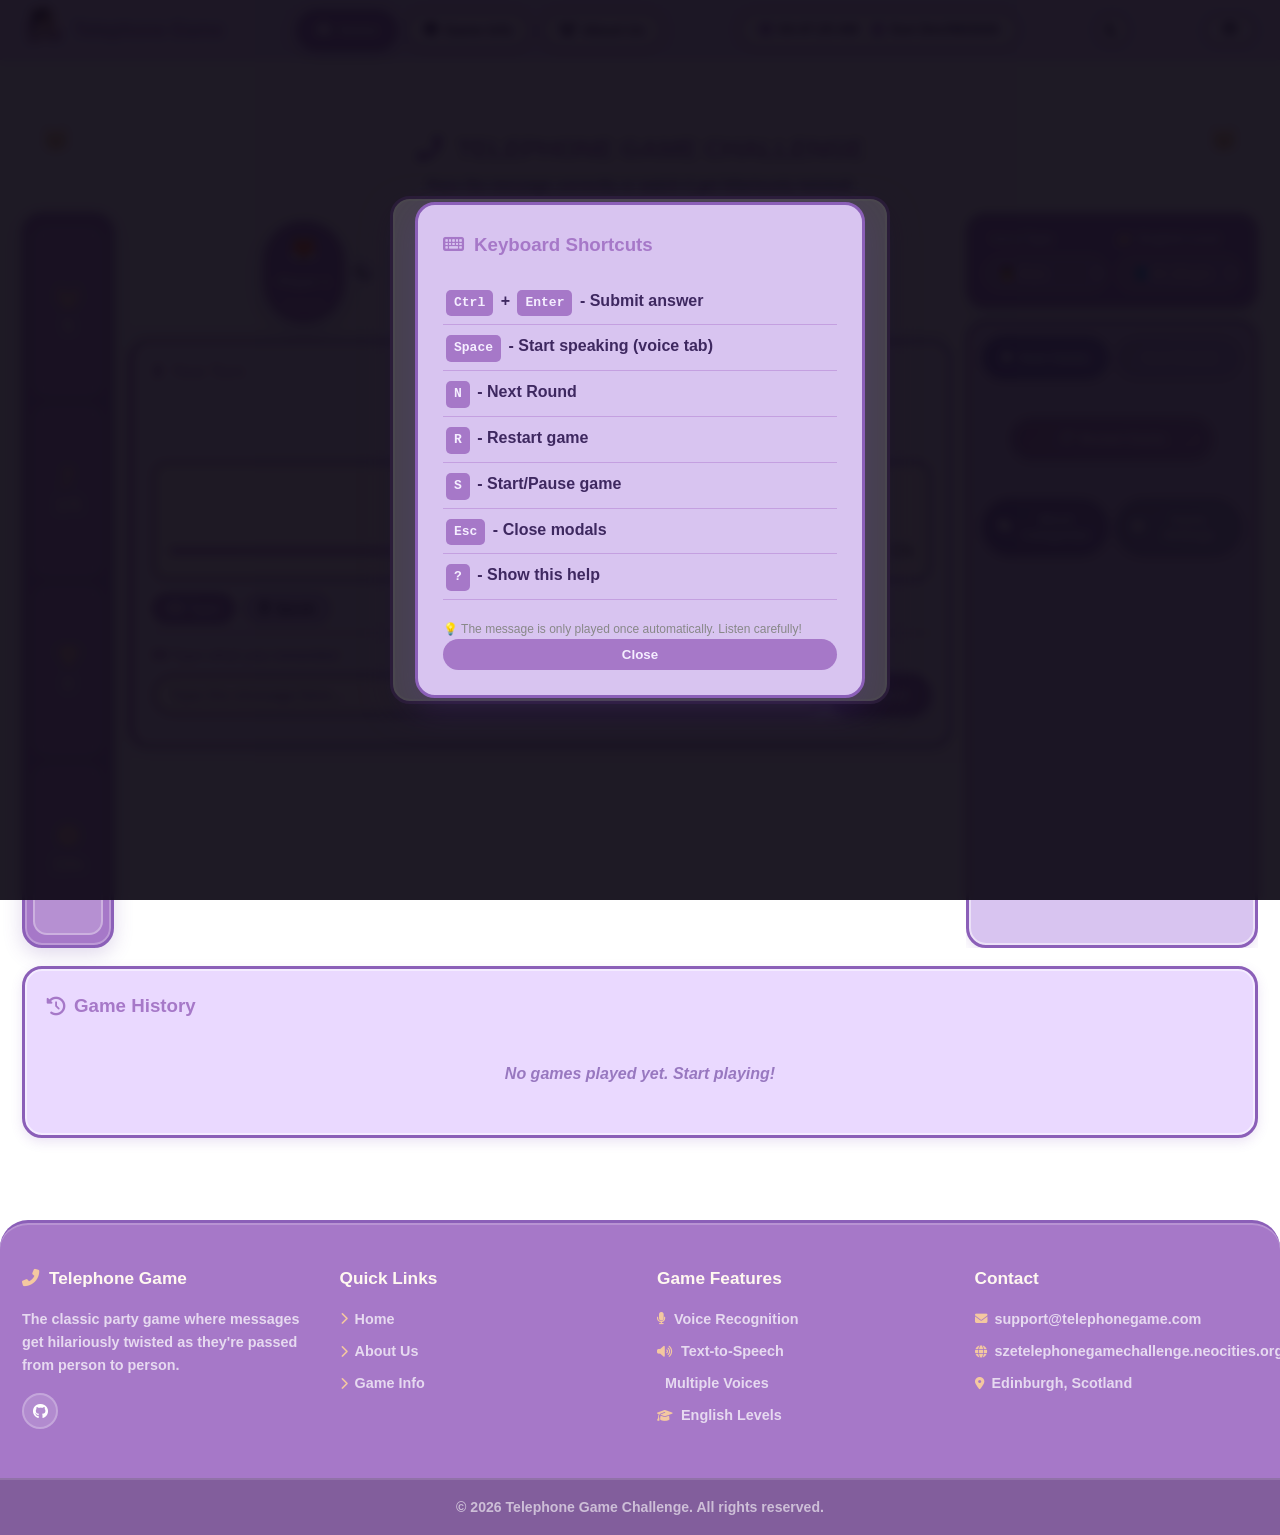
==== commit 44e13d06: "Updated files" ====
--- a/index.html
+++ b/index.html
@@ -3,26 +3,41 @@
 <head>
     <meta charset="UTF-8">
     <meta name="viewport" content="width=device-width, initial-scale=1.0">
+    <meta name="description" content="Telephone Game Challenge - Test your memory by passing messages accurately. Features voice recognition, text-to-speech, and multiple difficulty levels.">
+    <meta name="author" content="Swe Zin Ei">
+    <meta name="keywords" content="telephone game, memory game, voice recognition, word game, party game">
+    <meta http-equiv="X-UA-Compatible" content="IE=edge">
     <title>Telephone Game Challenge - Pass The Message</title>
     <link rel="stylesheet" href="./styles/style.css">
     <link rel="stylesheet" href="https://cdnjs.cloudflare.com/ajax/libs/font-awesome/6.4.0/css/all.min.css">
     <link href="https://fonts.googleapis.com/css2?family=Poppins:wght@300;400;600;700;800&display=swap" rel="stylesheet">
+    <link rel="preconnect" href="https://fonts.googleapis.com">
+    <link rel="preconnect" href="https://fonts.gstatic.com" crossorigin>
+    <link rel="icon" type="image/png" href="./images/favicon.png">
 </head>
 <body>
-    <!-- ========== NAVIGATION BAR ========== -->
+
+    <!-- ================================================================ -->
+    <!-- SECTION 1: NAVIGATION BAR                                        -->
+    <!-- ================================================================ -->
     <nav class="navbar">
         <div class="nav-container">
+            <!-- Brand Logo and Name -->
             <div class="nav-brand">
-                <a href="./index.html"><img src="./images/logo.png"/></a>
+                <a href="./index.html">
+                    <img src="./images/logo.png" alt="Telephone Game Logo">
+                </a>
                 <span>Telephone Game</span>
             </div>
             
+            <!-- Navigation Links -->
             <div class="nav-menu" id="navMenu">
                 <a href="index.html" class="nav-link active"><i class="fas fa-home"></i> Home</a>
-                <a href="gameinfo.html" class="nav-link"><i class="fas fa-info-circle"></i>Game Info</a>
-                <a href="about.html" class="nav-link"><i class="fas fa-info-circle"></i> About Us</a>
-            </div>
-
+                <a href="gameinfo.html" class="nav-link"><i class="fas fa-info-circle"></i> Game Info</a>
+                <a href="about.html" class="nav-link"><i class="fas fa-users"></i> About Us</a>
+            </div>
+
+            <!-- Live Clock Display -->
             <div class="nav-clock">
                 <div class="clock-item">
                     <i class="fas fa-clock"></i>
@@ -34,6 +49,7 @@
                 </div>
             </div>
             
+            <!-- Action Buttons -->
             <div class="nav-actions">
                 <button class="nav-btn" id="themeToggle"><i class="fas fa-moon"></i></button>
                 <button class="nav-btn menu-toggle" id="menuToggle"><i class="fas fa-bars"></i></button>
@@ -44,7 +60,9 @@
         </div>
     </nav>
 
-    <!-- ========== ACCOUNT MODAL ========== -->
+    <!-- ================================================================ -->
+    <!-- SECTION 2: ACCOUNT MODAL                                         -->
+    <!-- ================================================================ -->
     <div class="modal" id="accountModal">
         <div class="modal-content account-modal">
             <div class="account-header">
@@ -53,6 +71,7 @@
                 <p class="account-member-since">Member since <span id="memberSince">Just now</span></p>
             </div>
             
+            <!-- User Statistics Cards -->
             <div class="account-stats">
                 <div class="account-stat-card">
                     <i class="fas fa-gamepad"></i>
@@ -77,13 +96,15 @@
                 </div>
             </div>
             
+            <!-- Certificates Section -->
             <div class="account-certificates">
                 <h3><i class="fas fa-certificate"></i> Your Certificates</h3>
                 <div class="certificates-grid" id="certificatesGrid">
-                    <!-- Certificates will be loaded here -->
-                </div>
-            </div>
-            
+                    <!-- Certificates loaded dynamically by JavaScript -->
+                </div>
+            </div>
+            
+            <!-- Account Action Buttons -->
             <div class="account-actions">
                 <button class="btn edit-name-btn" id="editNameBtn">
                     <i class="fas fa-edit"></i> Change Name
@@ -95,7 +116,9 @@
         </div>
     </div>
 
-    <!-- ========== EDIT NAME MODAL ========== -->
+    <!-- ================================================================ -->
+    <!-- SECTION 3: EDIT NAME MODAL                                       -->
+    <!-- ================================================================ -->
     <div class="modal" id="editNameModal">
         <div class="modal-content">
             <h2><i class="fas fa-user-edit"></i> Change Your Name</h2>
@@ -104,7 +127,7 @@
                 <label for="newUserName">
                     <i class="fas fa-user"></i> New Name
                 </label>
-                <input type="text" id="newUserName" placeholder="Enter your new name" maxlength="20">
+                <input type="text" id="newUserName" placeholder="Enter your new name" maxlength="20" autocomplete="off">
             </div>
 
             <div class="modal-buttons">
@@ -118,18 +141,26 @@
         </div>
     </div>
 
+    <!-- ================================================================ -->
+    <!-- SECTION 4: MAIN GAME CONTAINER                                   -->
+    <!-- ================================================================ -->
     <div class="container">
+        
         <!-- Game Header -->
         <header class="game-header" id="home">
             <h1><i class="fas fa-phone-alt"></i> TELEPHONE GAME CHALLENGE</h1>
             <p class="subtitle">Pass the message correctly or watch it get hilariously twisted!</p>
         </header>
 
-        <!-- Main Game Area with Optimized Layout -->
+        <!-- Main Game Area - Three Panel Layout -->
         <main class="game-area">
-            <!-- Game Stats on Left Side - Wider -->
+            
+            <!-- ============================================================ -->
+            <!-- PANEL 1: LEFT - GAME STATISTICS                              -->
+            <!-- ============================================================ -->
             <div class="game-stats-left">
                 <div class="stats-vertical">
+                    <!-- Players Stat -->
                     <div class="stat-item" data-tooltip="Number of players in the game">
                         <div class="stat-label">
                             <i class="fas fa-users"></i>
@@ -138,6 +169,7 @@
                         <div class="stat-value" id="playerCount">5</div>
                     </div>
                     
+                    <!-- Round Stat -->
                     <div class="stat-item" data-tooltip="Current round / Total rounds">
                         <div class="stat-label">
                             <i class="fas fa-level-up-alt"></i>
@@ -146,6 +178,7 @@
                         <div class="stat-value" id="currentRound">1/5</div>
                     </div>
                     
+                    <!-- Score Stat -->
                     <div class="stat-item" data-tooltip="Your current score">
                         <div class="stat-label">
                             <i class="fas fa-trophy"></i>
@@ -154,6 +187,7 @@
                         <div class="stat-value" id="score">0</div>
                     </div>
                     
+                    <!-- Timer Stat -->
                     <div class="stat-item" data-tooltip="Time remaining">
                         <div class="stat-label">
                             <i class="fas fa-clock"></i>
@@ -164,16 +198,20 @@
                 </div>
             </div>
 
-            <!-- Center Content - Player Chain and Message Area -->
+            <!-- ============================================================ -->
+            <!-- PANEL 2: CENTER - GAME BOARD                                 -->
+            <!-- ============================================================ -->
             <div class="game-center-content">
-                <!-- Player Chain Display -->
+                
+                <!-- Player Chain Visualization -->
                 <div class="player-chain" id="playerChain">
-                    <!-- Generated by JavaScript -->
-                </div>
-
-                <!-- Message Display Area - Optimized Width -->
+                    <!-- Generated dynamically by JavaScript -->
+                </div>
+
+                <!-- Message Area -->
                 <div class="message-area">
-                    <!-- Current Player's Turn -->
+                    
+                    <!-- Current Player's Turn Box -->
                     <div class="message-box current-turn" id="currentTurn">
                         <h3><i class="fas fa-microphone"></i> Your Turn</h3>
                         <div class="turn-info">
@@ -183,20 +221,16 @@
                             </div>
                         </div>
                         
-                        <!-- Message to Remember -->
+                        <!-- Message Display Area -->
                         <div class="message-to-remember" id="messageToRemember">
                             <div class="message-display">
                                 <p id="displayText">The message will appear here</p>
                             </div>
                             
-                            <!-- Text-to-Speech Button -->
-                            <div class="tts-control">
-                                <button class="btn tts-btn" id="speakMessageBtn">
-                                    <i class="fas fa-volume-up"></i> Hear Message
-                                </button>
-                                <span class="tts-status" id="ttsStatus"></span>
-                            </div>
+                            <!-- TTS Status - Auto-read plays automatically (no manual button) -->
+                            <div class="tts-status" id="ttsStatus" style="text-align: center; margin: 5px 0;"></div>
                             
+                            <!-- Timer Bar -->
                             <div class="message-timer">
                                 <div class="timer-bar">
                                     <div class="timer-progress" id="messageTimer"></div>
@@ -205,8 +239,10 @@
                             </div>
                         </div>
 
-                        <!-- Input Area -->
+                        <!-- Input Area with Tabs -->
                         <div class="input-area" id="inputArea">
+                            
+                            <!-- Tab Buttons -->
                             <div class="input-tabs">
                                 <button class="tab-btn active" id="typeTab">
                                     <i class="fas fa-keyboard"></i> Type
@@ -216,7 +252,7 @@
                                 </button>
                             </div>
                             
-                            <!-- Type Input -->
+                            <!-- Tab 1: Type Input -->
                             <div class="tab-content" id="typeInput">
                                 <h4><i class="fas fa-keyboard"></i> Type what you remember</h4>
                                 <div class="input-group">
@@ -229,9 +265,15 @@
                                         <i class="fas fa-paper-plane"></i> Send
                                     </button>
                                 </div>
+                                
+                                <!-- Real-time Type Match Feedback -->
+                                <div class="type-match-feedback" id="typeMatchFeedback" style="display: none;">
+                                    <h5><i class="fas fa-check-circle"></i> Type Match Check</h5>
+                                    <div class="match-result" id="typeMatchResult"></div>
+                                </div>
                             </div>
                             
-                            <!-- Voice Input -->
+                            <!-- Tab 2: Voice Input -->
                             <div class="tab-content" id="voiceInput" style="display: none;">
                                 <h4><i class="fas fa-microphone"></i> Speak what you remember</h4>
                                 <div class="voice-controls">
@@ -247,7 +289,7 @@
                                 </div>
                                 <div class="voice-result" id="voiceResult"></div>
                                 
-                                <!-- Voice Match Check -->
+                                <!-- Voice Match Feedback with Action Buttons -->
                                 <div class="voice-match" id="voiceMatch" style="display: none;">
                                     <h5><i class="fas fa-check-circle"></i> Voice Match Check</h5>
                                     <div class="match-result" id="matchResult"></div>
@@ -262,7 +304,7 @@
                         </div>
                     </div>
 
-                    <!-- Results Display -->
+                    <!-- Results Display Box -->
                     <div class="message-box results" id="resultsBox" style="display: none;">
                         <h3><i class="fas fa-chart-bar"></i> Results</h3>
                         <div class="results-content">
@@ -284,16 +326,15 @@
                 </div>
             </div>
 
-            <!-- Right Side Panel - Voice Settings and Game Controls -->
+            <!-- ============================================================ -->
+            <!-- PANEL 3: RIGHT - SETTINGS AND CONTROLS                       -->
+            <!-- ============================================================ -->
             <div class="game-right-panel">
-                <!-- Voice Settings -->
+                
+                <!-- Voice Settings Panel -->
                 <div class="voice-settings-panel">
-                    <!-- <div class="panel-header">
-                        <i class="fas fa-microphone-alt"></i>
-                        <span>Voice Settings</span>
-                    </div> -->
-                    
                     <div class="voice-controls-row">
+                        <!-- Voice Type Selection -->
                         <div class="voice-control-item">
                             <div class="voice-control-label">
                                 <i class="fas fa-voice"></i>
@@ -308,16 +349,17 @@
                             </select>
                         </div>
                         
+                        <!-- English Level Selection -->
                         <div class="voice-control-item">
                             <div class="voice-control-label">
                                 <i class="fas fa-graduation-cap"></i>
                                 <span>English Level</span>
                             </div>
                             <select id="mainLevelSelect" class="voice-select">
-                                <option value="B1">📘 B1</option>
-                                <option value="B2">📗 B2</option>
-                                <option value="C1">📕 C1</option>
-                                <option value="C2">📙 C2</option>
+                                <option value="B1">📘 B1 (Beginner)</option>
+                                <option value="B2">📗 B2 (Intermediate)</option>
+                                <option value="C1">📕 C1 (Advanced)</option>
+                                <option value="C2">📙 C2 (Expert)</option>
                             </select>
                         </div>
                     </div>
@@ -327,49 +369,40 @@
 
                 <!-- Game Controls Panel -->
                 <div class="game-controls-panel">
-                    <!-- <div class="panel-header">
-                        <i class="fas fa-gamepad"></i>
-                        <span>Game Actions</span>
-                    </div> -->
-                    
-                    <!-- Row 1: Start Game and Next Round side by side -->
+                    
+                    <!-- Row 1: Start Game and Next Round -->
                     <div class="button-row">
                         <button class="action-btn start-btn" id="startBtn">
                             <i class="fas fa-play"></i> Start Game
                         </button>
-                        
                         <button class="action-btn next-btn" id="nextBtn" disabled>
                             <i class="fas fa-forward"></i> Next Round
                         </button>
                     </div>
                     
-                    <!-- Row 2: Restart Game centered alone -->
+                    <!-- Row 2: Restart Game -->
                     <div class="button-row centered">
                         <button class="action-btn restart-btn" id="resetBtn">
                             <i class="fas fa-redo-alt"></i> Restart Game
                         </button>
                     </div>
                     
-                    <!-- Row 3: Word Categories and Game Settings side by side -->
+                    <!-- Row 3: Word Categories and Game Settings -->
                     <div class="button-row">
                         <button class="action-btn categories-btn" id="categoriesToggleBtn">
                             <i class="fas fa-tags"></i> Word Categories
                         </button>
-                        
                         <button class="action-btn settings-btn" id="settingsBtn">
                             <i class="fas fa-cog"></i> Game Settings
                         </button>
                     </div>
-                    
-                    <!-- <div class="panel-footer">
-                        <i class="fas fa-phone-alt"></i>
-                        <span>Telephone Game</span>
-                    </div> -->
                 </div>
             </div>
         </main>
 
-        <!-- Word Categories Modal -->
+        <!-- ================================================================ -->
+        <!-- SECTION 5: WORD CATEGORIES MODAL                                 -->
+        <!-- ================================================================ -->
         <div class="modal" id="categoriesModal">
             <div class="modal-content categories-modal">
                 <div class="categories-modal-header">
@@ -380,6 +413,7 @@
                 </div>
                 
                 <div class="categories-modal-body">
+                    <!-- Category Buttons Grid -->
                     <div class="category-buttons-grid">
                         <button class="category-card active" data-category="easy">
                             <div class="category-icon">🌟</div>
@@ -427,6 +461,7 @@
                         </button>
                     </div>
                     
+                    <!-- Category Preview -->
                     <div class="category-preview" id="categoryPreview">
                         <h4><i class="fas fa-eye"></i> Preview</h4>
                         <div class="preview-message" id="previewMessage">
@@ -452,9 +487,9 @@
             </div>
         </div>
 
-
-
-        <!-- Game History -->
+        <!-- ================================================================ -->
+        <!-- SECTION 6: GAME HISTORY                                         -->
+        <!-- ================================================================ -->
         <div class="history">
             <h3><i class="fas fa-history"></i> Game History</h3>
             <div class="history-list" id="historyList">
@@ -463,9 +498,12 @@
         </div>
     </div>
 
-    <!-- ========== FOOTER ========== -->
+    <!-- ================================================================ -->
+    <!-- SECTION 7: FOOTER                                                -->
+    <!-- ================================================================ -->
     <footer class="footer">
         <div class="footer-content">
+            <!-- About Section -->
             <div class="footer-section">
                 <h3><i class="fas fa-phone-alt"></i> Telephone Game</h3>
                 <p>The classic party game where messages get hilariously twisted as they're passed from person to person.</p>
@@ -474,6 +512,7 @@
                 </div>
             </div>
             
+            <!-- Quick Links -->
             <div class="footer-section">
                 <h3>Quick Links</h3>
                 <ul class="footer-links">
@@ -483,6 +522,7 @@
                 </ul>
             </div>
             
+            <!-- Features List -->
             <div class="footer-section">
                 <h3>Game Features</h3>
                 <ul class="footer-links">
@@ -493,16 +533,18 @@
                 </ul>
             </div>
             
+            <!-- Contact Information -->
             <div class="footer-section">
                 <h3>Contact</h3>
                 <ul class="footer-links">
-                    <li><i class="fas fa-envelope"></i>support@telephonegame.com</li>
-                    <li><i class="fas fa-globe"></i>szetelephonegamechallenge.neocities.org</li>
+                    <li><i class="fas fa-envelope"></i> support@telephonegame.com</li>
+                    <li><i class="fas fa-globe"></i> szetelephonegamechallenge.neocities.org</li>
                     <li><i class="fas fa-map-marker-alt"></i> Edinburgh, Scotland</li>
                 </ul>
             </div>
         </div>
         
+        <!-- Copyright -->
         <div class="footer-bottom">
             <div class="footer-bottom-content">
                 <p>&copy; 2026 Telephone Game Challenge. All rights reserved.</p>
@@ -510,19 +552,23 @@
         </div>
     </footer>
 
-    <!-- User Registration Modal -->
+    <!-- ================================================================ -->
+    <!-- SECTION 8: USER REGISTRATION MODAL                               -->
+    <!-- ================================================================ -->
     <div class="modal" id="userModal">
         <div class="modal-content">
             <h2><i class="fas fa-user-plus"></i> Welcome to Telephone Game!</h2>
             <p>Please tell us about yourself</p>
             
+            <!-- Name Input -->
             <div class="setting-group">
                 <label for="userName">
                     <i class="fas fa-user"></i> Your Name
                 </label>
-                <input type="text" id="userName" placeholder="Enter your name" maxlength="20">
-            </div>
-
+                <input type="text" id="userName" placeholder="Enter your name" maxlength="20" autocomplete="off">
+            </div>
+
+            <!-- Voice Preference -->
             <div class="setting-group">
                 <label for="userVoice">
                     <i class="fas fa-voice"></i> Preferred Voice
@@ -536,6 +582,7 @@
                 </select>
             </div>
 
+            <!-- English Level -->
             <div class="setting-group">
                 <label for="userLevel">
                     <i class="fas fa-graduation-cap"></i> English Level
@@ -557,11 +604,14 @@
         </div>
     </div>
 
-    <!-- Settings Modal -->
+    <!-- ================================================================ -->
+    <!-- SECTION 9: SETTINGS MODAL                                        -->
+    <!-- ================================================================ -->
     <div class="modal" id="settingsModal">
         <div class="modal-content">
             <h2><i class="fas fa-cog"></i> Game Settings</h2>
             
+            <!-- Number of Players -->
             <div class="setting-group">
                 <label for="playerCountSelect">
                     <i class="fas fa-users"></i> Number of Players
@@ -575,6 +625,7 @@
                 </select>
             </div>
 
+            <!-- Memory Time Limit -->
             <div class="setting-group">
                 <label for="timeLimitSelect">
                     <i class="fas fa-clock"></i> Memory Time
@@ -587,6 +638,7 @@
                 </select>
             </div>
 
+            <!-- Number of Rounds -->
             <div class="setting-group">
                 <label for="roundCountSelect">
                     <i class="fas fa-repeat"></i> Number of Rounds
@@ -599,6 +651,7 @@
                 </select>
             </div>
 
+            <!-- Sound Effects Toggle -->
             <div class="setting-group">
                 <label for="soundToggle">
                     <i class="fas fa-volume-up"></i> Sound Effects
@@ -609,6 +662,7 @@
                 </div>
             </div>
 
+            <!-- Auto-Read Messages Toggle -->
             <div class="setting-group">
                 <label for="autoReadToggle">
                     <i class="fas fa-robot"></i> Auto-Read Messages
@@ -630,11 +684,14 @@
         </div>
     </div>
 
-    <!-- Game Over Modal -->
+    <!-- ================================================================ -->
+    <!-- SECTION 10: GAME OVER MODAL                                      -->
+    <!-- ================================================================ -->
     <div class="modal" id="gameOverModal">
         <div class="modal-content">
             <h2 id="gameOverTitle"></h2>
             <div class="game-over-content">
+                <!-- Final Statistics -->
                 <div class="final-stats">
                     <div class="final-stat">
                         <h4>Rounds Played</h4>
@@ -652,6 +709,7 @@
                 
                 <div class="game-over-message" id="gameOverMessage"></div>
                 
+                <!-- Best Phrase Display -->
                 <div class="final-phrase">
                     <h4>Most Accurate Round</h4>
                     <p id="bestPhrase"></p>
@@ -669,6 +727,9 @@
         </div>
     </div>
 
+    <!-- ================================================================ -->
+    <!-- SECTION 11: JAVASCRIPT                                           -->
+    <!-- ================================================================ -->
     <script src="./scripts/game.js"></script>
 </body>
 </html>
--- a/styles/style.css
+++ b/styles/style.css
@@ -1,63 +1,56 @@
-* { margin: 0; padding: 0; box-sizing: border-box; }
-
+* {
+    margin: 0;
+    padding: 0;
+    box-sizing: border-box;
+}
+
+/* ================================================================ */
+/* ROOT VARIABLES - LIGHT MODE                                       */
+/* ================================================================ */
 :root {
-    --bg:           #EDE0FF;      
-    --bg-deep:      #C9B0E8;      
-
-    /* Panel layers — from image: mid-purple panels with lighter insets */
-    --panel-dark:   #A678C8;      
-    --panel-mid:    #C4A8E0;      
-    --panel-light:  #D8C4F0;      
-    --panel-inset:  #EAD9FF;     
-    --panel-cream:  #FFF8F0;     
-    --panel-white:  #F8F0FF;      
-
-    /* Borders — the signature double-outline from both images */
-    --border-outer: #8B5FB8;      
-    --border-inner: #C4A0E0;     
+    --bg:           #EDE0FF;
+    --bg-deep:      #C9B0E8;
+    --panel-dark:   #A678C8;
+    --panel-mid:    #C4A8E0;
+    --panel-light:  #D8C4F0;
+    --panel-inset:  #EAD9FF;
+    --panel-cream:  #FFF8F0;
+    --panel-white:  #F8F0FF;
+    --border-outer: #8B5FB8;
+    --border-inner: #C4A0E0;
     --border-w:     3px;
-
-    /* Accents */
     --accent-purple: #9B6DC8;
     --accent-pink:   #E8A8CC;
-    --accent-warm:   #F4C8A0;    
-    --accent-blue:   #A0C4F0;   
-    --accent-yellow: #F8E08C;    
-
-    /* Text */
+    --accent-warm:   #F4C8A0;
+    --accent-blue:   #A0C4F0;
+    --accent-yellow: #F8E08C;
     --text-dark:    #3E2860;
     --text-mid:     #6B4898;
     --text-muted:   #9878C0;
     --text-light:   #F5EEFF;
-    --text-cream:   #7A5040;      /* warm text on cream bg */
-
-    /* Shape */
-    --radius-xl:   28px;
-    --radius-lg:   20px;
-    --radius-md:   14px;
-    --radius-sm:   10px;
-    --radius-pill: 50px;
-
-    /* Shadow */
-    --shadow-sm:   0 4px 12px rgba(120, 70, 180, 0.15);
-    --shadow-md:   0 6px 20px rgba(100, 60, 160, 0.20);
-    --shadow-lg:   0 10px 32px rgba(90, 50, 150, 0.25);
-
-    /* Double border mixin helper */
-    --dbl-border: var(--border-w) solid var(--border-outer);
-
-    --transition: all 0.26s cubic-bezier(0.4, 0, 0.2, 1);
-}
-
-/* ── Scrollbar ── */
+    --text-cream:   #7A5040;
+    --radius-xl:    28px;
+    --radius-lg:    20px;
+    --radius-md:    14px;
+    --radius-sm:    10px;
+    --radius-pill:  50px;
+    --shadow-sm:    0 4px 12px rgba(120, 70, 180, 0.15);
+    --shadow-md:    0 6px 20px rgba(100, 60, 160, 0.20);
+    --shadow-lg:    0 10px 32px rgba(90, 50, 150, 0.25);
+    --transition:   all 0.26s cubic-bezier(0.4, 0, 0.2, 1);
+}
+
+/* ================================================================ */
+/* SCROLLBAR STYLING                                                */
+/* ================================================================ */
 ::-webkit-scrollbar { width: 8px; }
 ::-webkit-scrollbar-track { background: var(--bg); border-radius: 10px; }
 ::-webkit-scrollbar-thumb { background: var(--panel-mid); border-radius: 10px; border: 2px solid var(--bg); }
 ::-webkit-scrollbar-thumb:hover { background: var(--panel-dark); }
 
-/* ================================================================
-   BODY
-   ================================================================ */
+/* ================================================================ */
+/* BODY                                                            */
+/* ================================================================ */
 body {
     font-family: 'Nunito', 'Quicksand', sans-serif;
     min-height: 100vh;
@@ -66,18 +59,16 @@
     overflow-x: hidden;
 }
 
-/* ================================================================
-   CONTAINER  — double-border frame like the cat/bunny stream panels
-   ================================================================ */
+/* ================================================================ */
+/* CONTAINER                                                       */
+/* ================================================================ */
 .container {
     max-width: 1400px;
     margin: 24px auto;
     padding: 26px 22px;
     position: relative;
     z-index: 1;
-
-}
-
+}
 .container::before {
     content: '';
     position: absolute;
@@ -85,12 +76,11 @@
     pointer-events: none;
     z-index: 0;
 }
-
 .container > * { position: relative; z-index: 1; }
 
-/* ================================================================
-   NAVIGATION BAR
-   ================================================================ */
+/* ================================================================ */
+/* NAVIGATION BAR                                                   */
+/* ================================================================ */
 .navbar {
     background: var(--panel-inset);
     position: sticky;
@@ -98,7 +88,6 @@
     z-index: 1000;
     width: 100%;
 }
-
 .nav-container {
     max-width: 1400px;
     margin: 0 auto;
@@ -108,7 +97,6 @@
     align-items: center;
     gap: 18px;
 }
-
 .nav-brand {
     display: flex;
     align-items: center;
@@ -119,25 +107,15 @@
     white-space: nowrap;
     letter-spacing: -0.3px;
 }
-
 .nav-brand img {
-    width: 40px;           
-    height: 40px;        
-    border-radius: 40%;    
-    object-fit: cover;   
-}
-
+    width: 40px;
+    height: 40px;
+    border-radius: 40%;
+    object-fit: cover;
+}
 .nav-brand i { font-size: 1.4rem; color: var(--accent-purple); }
-
 .nav-menu { display: flex; gap: 8px; flex-wrap: nowrap; }
-@media (max-width: 768px) {
-    .nav-brand img {
-        width: 32px;
-        height: 32px;
-    }
-}
-
-/* Nav links — pill shape with double-border feel */
+
 .nav-link {
     color: var(--text-dark);
     text-decoration: none;
@@ -154,7 +132,6 @@
     white-space: nowrap;
     box-shadow: 0 2px 8px rgba(120,70,180,0.10);
 }
-
 .nav-link:hover {
     background: var(--panel-mid);
     border-color: var(--border-outer);
@@ -162,16 +139,13 @@
     transform: translateY(-2px);
     box-shadow: var(--shadow-sm);
 }
-
 .nav-link.active {
     background: var(--panel-dark);
     border-color: var(--border-outer);
     color: var(--text-light);
     box-shadow: 0 4px 14px rgba(100,60,160,0.30);
 }
-
 .nav-actions { display: flex; align-items: center; gap: 8px; flex-shrink: 0; }
-
 .nav-btn {
     background: var(--panel-white);
     border: var(--border-w) solid var(--border-inner);
@@ -184,13 +158,11 @@
     font-size: 0.95rem;
     flex-shrink: 0;
 }
-
 .nav-btn:hover {
     background: var(--panel-mid);
     border-color: var(--border-outer);
     transform: scale(1.1) rotate(8deg);
 }
-
 .nav-clock {
     display: flex;
     gap: 14px;
@@ -200,28 +172,23 @@
     border-radius: var(--radius-pill);
     flex-shrink: 0;
 }
-
 .clock-item {
     display: flex; align-items: center; gap: 6px;
     color: var(--text-dark);
     font-size: 0.86rem; font-weight: 700;
     white-space: nowrap;
 }
-
 .clock-item i { color: var(--accent-purple); }
-
 .menu-toggle { display: none; }
 
-/* ================================================================
-   GAME HEADER
-   ================================================================ */
+/* ================================================================ */
+/* GAME HEADER                                                     */
+/* ================================================================ */
 .game-header {
     text-align: center;
     padding: 18px 0 16px;
     position: relative;
 }
-
-/* Cat ear decorators */
 .game-header::before,
 .game-header::after {
     content: '🐱';
@@ -232,7 +199,6 @@
 }
 .game-header::before { left: 20px; }
 .game-header::after  { right: 20px; }
-
 .game-header h1 {
     font-size: 1.65rem;
     font-weight: 900;
@@ -240,9 +206,7 @@
     letter-spacing: -0.5px;
     text-shadow: 0 2px 0 rgba(255,255,255,0.70);
 }
-
 .game-header h1 i { color: var(--accent-purple); margin-right: 8px; }
-
 .subtitle {
     font-size: 0.90rem;
     color: var(--text-mid);
@@ -250,9 +214,9 @@
     margin-top: 4px;
 }
 
-/* ================================================================
-   GAME AREA
-   ================================================================ */
+/* ================================================================ */
+/* GAME AREA - THREE PANEL LAYOUT                                   */
+/* ================================================================ */
 .game-area {
     display: grid;
     grid-template-columns: 92px 1fr 292px;
@@ -261,27 +225,23 @@
     min-height: 0;
 }
 
-/* ================================================================
-   LEFT STATS PANEL
-   ================================================================ */
+/* ================================================================ */
+/* LEFT PANEL - STATS                                              */
+/* ================================================================ */
 .game-stats-left { height: 100%; display: flex; flex-direction: column; }
-
 .stats-vertical {
     flex: 1;
     background: var(--panel-dark);
     border: var(--border-w) solid var(--border-outer);
     border-radius: var(--radius-lg);
     padding: 10px 8px;
-    box-shadow: var(--shadow-md);
     display: flex;
     flex-direction: column;
     gap: 8px;
     justify-content: space-evenly;
     overflow: hidden;
-    /* inner white ring */
     box-shadow: inset 0 0 0 2px rgba(255,255,255,0.25), var(--shadow-md);
 }
-
 .stat-item {
     display: flex;
     flex-direction: column;
@@ -296,43 +256,35 @@
     cursor: pointer;
     width: 100%; flex: 1;
 }
-
 .stat-item:hover {
     background: rgba(255,255,255,0.32);
     border-color: rgba(255,255,255,0.60);
     transform: translateX(3px) scale(1.03);
     box-shadow: 0 4px 12px rgba(0,0,0,0.15);
 }
-
 .stat-item:hover .stat-label i,
 .stat-item:hover .stat-value { color: white; }
-
 .stat-label { display: flex; flex-direction: column; align-items: center; width: 100%; }
-
 .stat-label i {
     font-size: 1.3rem;
     color: var(--accent-warm);
     transition: var(--transition);
     margin-bottom: 4px;
 }
-
 .stat-label span {
     font-size: 0; opacity: 0; visibility: hidden;
     transition: all 0.2s ease; font-weight: 700;
 }
-
 .stat-item:hover .stat-label span {
     font-size: 0.76rem; opacity: 1; visibility: visible;
     margin-top: 2px; color: rgba(255,255,255,0.90);
 }
-
 .stat-value {
     font-size: 1.2rem; font-weight: 900;
     color: var(--panel-cream);
     line-height: 1.1; margin-top: 3px;
     transition: var(--transition);
 }
-
 .stat-item::after {
     content: attr(data-tooltip);
     position: absolute; left: 110%; top: 50%;
@@ -345,60 +297,46 @@
     border: 2px solid var(--border-inner); font-weight: 600;
     box-shadow: var(--shadow-sm);
 }
-
 .stat-item:hover::after { opacity: 1; visibility: visible; left: 105%; }
 
-/* ================================================================
-   CENTER CONTENT
-   ================================================================ */
+/* ================================================================ */
+/* CENTER PANEL - GAME BOARD                                        */
+/* ================================================================ */
 .game-center-content {
     display: flex; flex-direction: column;
     gap: 10px; height: 100%; min-height: 0; overflow: hidden;
 }
-
-/* Player Chain */
 .player-chain {
     display: flex; justify-content: center; align-items: center;
     flex-wrap: wrap; gap: 8px;
-    /* background: var(--panel-inset); */
-    /* border: var(--border-w) solid var(--border-outer);
-    border-radius: var(--radius-pill); */
     padding: 11px 18px;
     box-shadow: inset 0 0 0 2px rgba(255,255,255,0.45), var(--shadow-sm);
     flex-shrink: 0;
 }
-
 .player {
     text-align: center; padding: 8px 12px;
     border-radius: var(--radius-pill);
     background: var(--panel-white);
     min-width: 76px; transition: var(--transition);
 }
-
 .player.active {
     background: var(--panel-dark); color: var(--text-light);
     border-color: var(--border-outer);
     transform: scale(1.07);
     box-shadow: 0 6px 18px rgba(100,60,160,0.35);
 }
-
 .player.completed { background: var(--panel-mid); opacity: 0.80; }
-
 .player-avatar { font-size: 1.45rem; margin-bottom: 2px; }
-
 .player-name {
     font-weight: 800; font-size: 0.80rem; margin-bottom: 2px;
     color: var(--text-dark);
 }
-
 .player.active .player-name { color: var(--text-light); }
 .player-status { font-size: 0.68rem; opacity: 0.80; }
-
 .phone-line {
     width: 26px; height: 2px;
     background: var(--border-outer); position: relative;
 }
-
 .phone-line::before {
     content: '📞'; position: absolute;
     top: 50%; left: 50%;
@@ -406,11 +344,7 @@
     background: var(--panel-inset);
     padding: 3px; border-radius: 50%; font-size: 0.72rem;
 }
-
-/* Message Area */
 .message-area { flex: 1; min-height: 0; overflow-y: auto; }
-
-/* Message Boxes */
 .message-box {
     background: var(--panel-inset);
     border: var(--border-w) solid var(--border-outer);
@@ -418,29 +352,21 @@
     padding: 16px 18px;
     box-shadow: inset 0 0 0 2px rgba(255,255,255,0.50), var(--shadow-sm);
 }
-
 .message-box h3 {
     font-size: 0.98rem; font-weight: 900;
     margin-bottom: 10px; color: var(--panel-dark);
     display: flex; align-items: center; gap: 8px;
 }
-
-/* Accent stripe */
 .current-turn {
     border-left: 6px solid var(--panel-dark);
     background: var(--panel-white);
 }
-
 .turn-info { text-align: center; margin-bottom: 12px; }
-
 .player-turn {
     font-size: 1.2rem; font-weight: 900;
     color: var(--panel-dark); margin-bottom: 3px;
 }
-
 .instruction { color: var(--text-mid); font-size: 0.84rem; font-weight: 600; }
-
-/* Message to Remember*/
 .message-to-remember {
     background: var(--panel-cream);
     border: var(--border-w) solid var(--border-outer);
@@ -450,7 +376,6 @@
     text-align: center;
     box-shadow: inset 0 0 0 2px rgba(255,255,255,0.70);
 }
-
 .message-display {
     font-size: 1.25rem; font-weight: 800;
     color: var(--text-cream);
@@ -459,32 +384,24 @@
     display: flex; align-items: center; justify-content: center;
     word-break: break-word;
 }
-
 .message-timer { display: flex; align-items: center; gap: 10px; }
-
 .timer-bar {
     flex: 1; height: 8px;
     background: var(--panel-mid);
     border-radius: 10px; overflow: hidden;
     border: 2px solid var(--border-inner);
 }
-
 .timer-progress {
     height: 100%;
     background: linear-gradient(to right, var(--panel-dark), var(--accent-pink));
     width: 100%; transition: width 1s linear; border-radius: 8px;
 }
-
-/* Input Area */
 .input-area { margin-top: 10px; }
-
 .input-area h4 {
     margin-bottom: 8px; color: var(--panel-dark);
     font-size: 0.88rem; font-weight: 800;
 }
-
 .input-group { display: flex; gap: 8px; margin-bottom: 12px; }
-
 .input-group input {
     flex: 1;
     padding: 10px 16px;
@@ -494,16 +411,16 @@
     background: var(--panel-cream); color: var(--text-cream);
     font-weight: 700; transition: var(--transition);
 }
-
 .input-group input:focus {
     outline: none;
     border-color: var(--panel-dark);
     box-shadow: 0 0 0 3px rgba(100,60,160,0.18);
 }
-
 .input-group input::placeholder { color: var(--text-muted); }
 
-/* ── Shared button base ── */
+/* ================================================================ */
+/* BUTTONS                                                         */
+/* ================================================================ */
 .btn, .submit-btn, .action-btn, .tts-btn,
 .voice-btn, .voice-stop-btn, .use-voice-btn,
 .try-again-btn, .save-btn, .cancel-btn,
@@ -516,42 +433,38 @@
     display: inline-flex; align-items: center;
     justify-content: center; gap: 7px;
 }
-
 .submit-btn {
     background: var(--panel-dark); color: var(--text-light);
     border-color: var(--border-outer);
     padding: 10px 20px; font-size: 0.87rem;
     box-shadow: 0 4px 12px rgba(100,60,160,0.28);
 }
-
 .submit-btn:hover {
     background: var(--accent-purple);
     transform: translateY(-2px); box-shadow: var(--shadow-md);
 }
 
-/* Results */
+/* ================================================================ */
+/* RESULTS SECTION                                                  */
+/* ================================================================ */
 .results {
     margin-top: 10px;
     border-left: 6px solid var(--panel-mid);
 }
-
 .results-content {
     background: var(--panel-light);
     padding: 12px; border-radius: var(--radius-md);
     border: 2px solid var(--border-inner);
 }
-
 .result-item {
     display: flex; justify-content: space-between;
     align-items: center; padding: 7px 0;
     border-bottom: 1px solid var(--panel-mid);
 }
-
 .result-item:last-child { border-bottom: none; }
 .result-label { font-weight: 700; color: var(--text-mid); font-size: 0.87rem; }
 .result-value { font-weight: 700; color: var(--text-dark); max-width: 60%; text-align: right; font-size: 0.87rem; }
 .result-percentage { font-size: 1.1rem; font-weight: 900; color: var(--panel-dark); }
-
 .result-message {
     margin-top: 8px; padding: 8px 12px;
     border-radius: var(--radius-md); text-align: center;
@@ -559,27 +472,13 @@
     background: var(--panel-inset); border: 2px solid var(--border-inner);
 }
 
-/* ================================================================
-   RIGHT PANEL
-   ================================================================ */
+/* ================================================================ */
+/* RIGHT PANEL - SETTINGS                                           */
+/* ================================================================ */
 .game-right-panel {
     display: flex; flex-direction: column;
     gap: 12px; height: 100%; min-height: 0; overflow: hidden;
 }
-
-/* Panel header */
-.panel-header {
-    font-size: 0.93rem; font-weight: 900;
-    padding-bottom: 10px;
-    border-bottom: 2px solid rgba(255,255,255,0.35);
-    display: flex; align-items: center; gap: 8px;
-    color: var(--text-light); flex-shrink: 0;
-    letter-spacing: 0.3px;
-}
-
-.panel-header i { color: var(--accent-warm); font-size: 1rem; }
-
-/* Voice Settings Panel */
 .voice-settings-panel {
     background: var(--panel-dark);
     border: var(--border-w) solid var(--border-outer);
@@ -590,19 +489,14 @@
     display: flex; flex-direction: column; gap: 10px;
     flex-shrink: 0;
 }
-
 .voice-controls-row { display: flex; gap: 10px; justify-content: space-between; }
-
 .voice-control-item { flex: 1; display: flex; flex-direction: column; gap: 6px; }
-
 .voice-control-label {
     display: flex; align-items: center; gap: 6px;
     font-size: 0.78rem; font-weight: 800;
     opacity: 0.90; white-space: nowrap;
 }
-
 .voice-control-label i { color: var(--accent-warm); }
-
 .voice-select {
     padding: 7px 10px;
     border-radius: var(--radius-pill);
@@ -612,10 +506,8 @@
     font-family: 'Nunito', inherit; font-size: 0.80rem; font-weight: 700;
     cursor: pointer; transition: var(--transition); width: 100%;
 }
-
 .voice-select:hover { background: rgba(255,255,255,0.25); }
 .voice-select option { background: var(--panel-dark); color: white; }
-
 .voice-panel-status {
     font-size: 0.80rem;
     background: rgba(255,255,255,0.14);
@@ -623,10 +515,8 @@
     text-align: center; color: rgba(255,255,255,0.90);
     border: 1px solid rgba(255,255,255,0.20); font-weight: 600;
 }
-
 .voice-panel-status:empty { display: none; }
 
-/* Game Controls Panel  */
 .game-controls-panel {
     background: var(--panel-light);
     border: var(--border-w) solid var(--border-outer);
@@ -636,19 +526,10 @@
     display: flex; flex-direction: column; gap: 40px;
     flex: 1; min-height: 0; overflow: hidden;
 }
-
-.game-controls-panel .panel-header {
-    color: var(--panel-dark);
-    border-bottom-color: var(--border-inner);
-}
-
-.game-controls-panel .panel-header i { color: var(--accent-purple); }
-
 .button-row { display: flex; gap: 8px; width: 100%; }
 .button-row.centered { justify-content: center; }
 .button-row.centered .action-btn { max-width: 200px; min-width: 140px; }
 
-/* Action Buttons */
 .action-btn {
     padding: 10px 12px;
     border: var(--border-w) solid rgba(255,255,255,0.30);
@@ -661,47 +542,32 @@
     box-shadow: 0 3px 10px rgba(100,60,160,0.20),
                 inset 0 1px 0 rgba(255,255,255,0.25);
 }
-
 .action-btn i { font-size: 0.87rem; transition: transform 0.3s; }
-
 .action-btn::before {
     content: ''; position: absolute;
     top: 0; left: -100%; width: 100%; height: 100%;
     background: linear-gradient(90deg, transparent, rgba(255,255,255,0.22), transparent);
     transition: left 0.5s;
 }
-
 .action-btn:hover::before { left: 100%; }
 .action-btn:hover { transform: translateY(-3px); box-shadow: var(--shadow-md); }
 .action-btn:hover i { transform: scale(1.12); }
 .action-btn:active { transform: translateY(-1px); }
 .action-btn:disabled { opacity: 0.42; cursor: not-allowed; transform: none; pointer-events: none; }
 
-/* Button colors — purple family */
 .start-btn      { background: linear-gradient(135deg, #7B63C0, #9078D0); border-color: #6050B0; }
 .next-btn       { background: linear-gradient(135deg, #9078C8, #A088D8); border-color: #8068B8; }
 .restart-btn    { background: linear-gradient(135deg, #A878C0, #B888D0); border-color: #9868B0; }
 .categories-btn { background: linear-gradient(135deg, #8868B8, #9878C8); border-color: #7858A8; }
 .settings-btn   { background: linear-gradient(135deg, #9888C0, #A898D0); border-color: #8878B0; }
 
-.panel-footer {
-    margin-top: auto; padding-top: 8px;
-    border-top: 2px solid var(--border-inner);
-    display: flex; align-items: center; justify-content: center;
-    gap: 8px; font-size: 0.76rem; font-weight: 800;
-    color: var(--text-muted);
-}
-
-.panel-footer i { color: var(--accent-purple); }
-
-/* ================================================================
-   TTS & VOICE
-   ================================================================ */
+/* ================================================================ */
+/* TTS & VOICE SECTION                                              */
+/* ================================================================ */
 .tts-control {
     display: flex; align-items: center;
     justify-content: center; gap: 12px; margin: 8px 0;
 }
-
 .tts-btn {
     background: var(--panel-dark); color: var(--text-light);
     padding: 8px 18px; border-radius: var(--radius-pill);
@@ -709,20 +575,16 @@
     cursor: pointer; transition: var(--transition);
     font-size: 0.84rem; font-weight: 800; font-family: 'Nunito', inherit;
 }
-
 .tts-btn:hover { transform: scale(1.05); box-shadow: var(--shadow-md); }
 .tts-btn.speaking { animation: pulse 1s infinite; background: var(--accent-pink); border-color: #D088B8; }
-
 .tts-status { font-size: 0.86rem; color: var(--text-mid); font-weight: 600; }
 
-/* Input Tabs */
 .input-tabs {
     display: flex; gap: 8px;
     margin-bottom: 10px;
     border-bottom: 2px solid var(--border-inner);
     padding-bottom: 8px;
 }
-
 .tab-btn {
     background: var(--panel-light); border: 2px solid var(--border-inner);
     padding: 6px 14px; font-size: 0.84rem; font-weight: 800;
@@ -731,13 +593,31 @@
     display: flex; align-items: center; gap: 6px;
     color: var(--text-dark); font-family: 'Nunito', inherit;
 }
-
 .tab-btn.active { background: var(--panel-dark); color: var(--text-light); border-color: var(--border-outer); }
 .tab-btn:hover:not(.active) { background: var(--panel-mid); border-color: var(--border-outer); }
 
-/* Voice Controls */
+.type-match-feedback {
+    margin-top: 15px;
+    padding: 12px;
+    background: var(--panel-light);
+    border: var(--border-w) solid var(--border-outer);
+    border-radius: var(--radius-md);
+    border-left: 6px solid var(--panel-dark);
+}
+.type-match-feedback h5 {
+    color: var(--panel-dark);
+    margin-bottom: 10px;
+    display: flex;
+    align-items: center;
+    gap: 8px;
+    font-size: 0.9rem;
+    font-weight: 900;
+}
+.correct-input { border-color: #28a745 !important; background: rgba(40, 167, 69, 0.1) !important; }
+.good-input { border-color: #ffc107 !important; background: rgba(255, 193, 7, 0.1) !important; }
+.wrong-input { border-color: #dc3545 !important; background: rgba(220, 53, 69, 0.1) !important; }
+
 .voice-controls { display: flex; gap: 12px; margin-bottom: 16px; }
-
 .voice-btn {
     background: var(--panel-dark); color: var(--text-light);
     padding: 12px 22px; border-radius: var(--radius-pill);
@@ -746,10 +626,8 @@
     display: flex; align-items: center; gap: 8px;
     font-size: 0.96rem; font-weight: 800; font-family: 'Nunito', inherit;
 }
-
 .voice-btn:hover { transform: scale(1.04); box-shadow: var(--shadow-md); }
 .voice-btn.listening { animation: pulse 1s infinite; background: var(--accent-pink); }
-
 .voice-stop-btn {
     background: var(--panel-mid); color: var(--text-dark);
     padding: 12px 22px; border-radius: var(--radius-pill);
@@ -758,16 +636,13 @@
     display: flex; align-items: center; gap: 8px;
     font-size: 0.96rem; font-weight: 800; font-family: 'Nunito', inherit;
 }
-
 .voice-stop-btn:hover:not(:disabled) { background: var(--panel-light); transform: scale(1.04); }
-
 .voice-status {
     background: var(--panel-light); border: 2px solid var(--border-inner);
     padding: 10px 14px; border-radius: var(--radius-md);
     margin-bottom: 12px; text-align: center;
     color: var(--text-mid); font-style: italic; font-weight: 600;
 }
-
 .voice-result {
     background: var(--panel-cream); border: var(--border-w) solid var(--border-outer);
     padding: 14px; border-radius: var(--radius-md);
@@ -775,28 +650,23 @@
     min-height: 52px; display: flex; align-items: center;
     justify-content: center; color: var(--text-cream); font-weight: 700;
 }
-
 .voice-match {
     background: var(--panel-light); border: var(--border-w) solid var(--border-outer);
     padding: 14px; border-radius: var(--radius-md);
     margin-top: 14px; border-left: 6px solid var(--panel-dark);
 }
-
 .voice-match h5 {
     color: var(--panel-dark); margin-bottom: 10px;
     display: flex; align-items: center; gap: 8px;
     font-size: 0.96rem; font-weight: 900;
 }
-
 .match-result {
     padding: 10px; border-radius: var(--radius-sm);
     margin-bottom: 10px; text-align: center; font-weight: 800;
 }
-
 .match-result.perfect { background: #d6f0d6; color: #2a6a2a; border: 2px solid #a8d8a8; }
 .match-result.good    { background: var(--panel-light); color: var(--text-dark); border: 2px solid var(--border-inner); }
 .match-result.poor    { background: #f5dce4; color: #8a1030; border: 2px solid #e0a8b8; }
-
 .use-voice-btn {
     background: var(--panel-dark); color: var(--text-light);
     padding: 8px 18px; border-radius: var(--radius-pill);
@@ -804,7 +674,6 @@
     cursor: pointer; margin-right: 8px;
     transition: var(--transition); font-weight: 800; font-family: 'Nunito', inherit;
 }
-
 .try-again-btn {
     background: var(--panel-mid); color: var(--text-dark);
     padding: 8px 18px; border-radius: var(--radius-pill);
@@ -812,7 +681,6 @@
     cursor: pointer; transition: var(--transition);
     font-weight: 800; font-family: 'Nunito', inherit;
 }
-
 .use-voice-btn:hover, .try-again-btn:hover { transform: translateY(-2px); box-shadow: var(--shadow-sm); }
 
 @keyframes pulse {
@@ -821,9 +689,9 @@
     100% { transform: scale(1); }
 }
 
-/* ================================================================
-   CATEGORIES MODAL
-   ================================================================ */
+/* ================================================================ */
+/* CATEGORIES MODAL                                                 */
+/* ================================================================ */
 .categories-modal {
     max-width: 700px !important; padding: 0 !important;
     overflow: hidden;
@@ -831,18 +699,15 @@
     border: var(--border-w) solid var(--border-outer);
     border-radius: var(--radius-lg);
 }
-
 .categories-modal-header {
     background: var(--panel-dark); color: var(--text-light);
     padding: 18px 26px;
     display: flex; justify-content: space-between; align-items: center;
 }
-
 .categories-modal-header h2 {
     margin: 0; font-size: 1.25rem; font-weight: 900;
     display: flex; align-items: center; gap: 10px;
 }
-
 .modal-close-btn {
     background: rgba(255,255,255,0.18);
     border: 2px solid rgba(255,255,255,0.30);
@@ -851,17 +716,13 @@
     justify-content: center; cursor: pointer;
     transition: var(--transition); font-size: 0.96rem;
 }
-
 .modal-close-btn:hover { background: rgba(255,255,255,0.32); transform: scale(1.1); }
-
 .categories-modal-body { padding: 22px; max-height: 60vh; overflow-y: auto; }
-
 .category-buttons-grid {
     display: grid;
     grid-template-columns: repeat(auto-fill, minmax(250px, 1fr));
     gap: 12px; margin-bottom: 22px;
 }
-
 .category-card {
     display: flex; align-items: center; gap: 12px;
     padding: 14px 16px;
@@ -871,49 +732,39 @@
     cursor: pointer; transition: var(--transition);
     width: 100%; text-align: left;
 }
-
 .category-card:hover {
     transform: translateY(-3px);
     box-shadow: var(--shadow-md);
     border-color: var(--border-outer);
     background: var(--panel-mid);
 }
-
 .category-card.active {
     background: var(--panel-dark); border-color: var(--border-outer);
 }
-
 .category-card.active .category-info h3,
 .category-card.active .category-info p,
 .category-card.active .category-badge { color: white; }
-
 .category-icon { font-size: 2.1rem; min-width: 42px; text-align: center; }
-
 .category-info { flex: 1; }
 .category-info h3 { margin: 0 0 4px; color: var(--text-dark); font-size: 1.05rem; font-weight: 900; }
 .category-info p  { margin: 0 0 7px; color: var(--text-mid); font-size: 0.86rem; font-weight: 600; }
-
 .category-badge {
     display: inline-block; padding: 2px 12px;
     background: rgba(100,60,160,0.12);
     border-radius: 20px; font-size: 0.76rem; font-weight: 800;
     color: var(--panel-dark); border: 1px solid var(--border-inner);
 }
-
 .category-card.active .category-badge { background: rgba(255,255,255,0.20); border-color: rgba(255,255,255,0.30); }
-
 .category-preview {
     background: var(--panel-light);
     border: var(--border-w) solid var(--border-inner);
     border-radius: var(--radius-lg); padding: 16px;
 }
-
 .category-preview h4 {
     margin: 0 0 10px; color: var(--text-dark);
     display: flex; align-items: center; gap: 8px;
     font-size: 0.96rem; font-weight: 900;
 }
-
 .preview-message {
     padding: 14px; background: var(--panel-cream);
     border-radius: var(--radius-md);
@@ -924,7 +775,6 @@
     display: flex; align-items: center;
     justify-content: center; text-align: center;
 }
-
 .categories-modal-footer {
     padding: 14px 22px;
     background: var(--panel-light);
@@ -932,23 +782,20 @@
     display: flex; justify-content: space-between;
     align-items: center; flex-wrap: wrap; gap: 12px;
 }
-
 .current-category-indicator {
     display: flex; align-items: center; gap: 6px;
     color: var(--text-mid); font-size: 0.90rem; font-weight: 800;
 }
-
 .current-category-indicator span:last-child {
     font-weight: 900; color: var(--panel-dark);
     background: var(--panel-mid); padding: 3px 14px;
     border-radius: 20px; border: 2px solid var(--border-outer);
 }
-
 .categories-modal-footer .modal-buttons { display: flex; gap: 10px; margin: 0; }
 
-/* ================================================================
-   MODALS
-   ================================================================ */
+/* ================================================================ */
+/* MODALS                                                          */
+/* ================================================================ */
 .modal {
     display: none; position: fixed;
     top: 0; left: 0; width: 100%; height: 100%;
@@ -957,7 +804,6 @@
     justify-content: center; overflow-y: auto;
     backdrop-filter: blur(5px);
 }
-
 .modal-content {
     background: var(--panel-inset);
     border: var(--border-w) solid var(--border-outer);
@@ -968,25 +814,19 @@
     animation: slideUp 0.4s ease; margin: auto;
     box-shadow: inset 0 0 0 2px rgba(255,255,255,0.48), var(--shadow-lg);
 }
-
 .modal-content h2 {
     color: var(--panel-dark); font-weight: 900;
     margin-bottom: 14px;
     display: flex; align-items: center; gap: 10px;
 }
-
 .modal-content p { color: var(--text-mid); font-weight: 600; margin-bottom: 16px; }
-
 .setting-group { margin-bottom: 16px; }
-
 .setting-group label {
     display: flex; align-items: center; gap: 8px;
     font-weight: 800; color: var(--text-dark);
     margin-bottom: 8px; font-size: 0.90rem;
 }
-
 .setting-group label i { color: var(--accent-purple); }
-
 .setting-group input[type="text"],
 .setting-group select {
     width: 100%; padding: 10px 16px;
@@ -996,46 +836,34 @@
     font-weight: 700; background: var(--panel-cream);
     color: var(--text-cream); transition: var(--transition);
 }
-
 .setting-group input:focus,
 .setting-group select:focus {
     outline: none; border-color: var(--panel-dark);
     box-shadow: 0 0 0 3px rgba(100,60,160,0.18);
 }
-
 .setting-group small { color: var(--text-muted); font-size: 0.80rem; font-weight: 600; display: block; margin-top: 5px; }
-
 .modal-buttons { display: flex; gap: 10px; margin-top: 18px; flex-wrap: wrap; }
-
 .save-btn {
     background: var(--panel-dark); color: var(--text-light);
     border-color: var(--border-outer);
     padding: 10px 22px; font-size: 0.88rem;
 }
-
 .save-btn:hover { background: var(--accent-purple); transform: translateY(-2px); box-shadow: var(--shadow-sm); }
-
 .cancel-btn {
     background: var(--panel-mid); color: var(--text-dark);
     border-color: var(--border-inner); padding: 10px 22px; font-size: 0.88rem;
 }
-
 .cancel-btn:hover { background: var(--panel-light); transform: translateY(-2px); }
-
 .play-again-btn {
     background: var(--panel-dark); color: var(--text-light);
     border-color: var(--border-outer); padding: 10px 22px; font-size: 0.88rem;
 }
-
 .main-menu-btn {
     background: var(--panel-mid); color: var(--text-dark);
     border-color: var(--border-inner); padding: 10px 22px; font-size: 0.88rem;
 }
-
-/* Toggle switch */
 .toggle-switch { display: flex; align-items: center; }
 .toggle-switch input[type="checkbox"] { display: none; }
-
 .toggle-slider {
     width: 50px; height: 26px;
     background: var(--panel-mid);
@@ -1043,7 +871,6 @@
     border: 2px solid var(--border-outer);
     position: relative; cursor: pointer; transition: var(--transition);
 }
-
 .toggle-slider::before {
     content: ''; position: absolute;
     top: 3px; left: 3px; width: 16px; height: 16px;
@@ -1051,7 +878,6 @@
     transition: var(--transition);
     box-shadow: 0 2px 4px rgba(0,0,0,0.20);
 }
-
 .toggle-switch input:checked + .toggle-slider { background: var(--panel-dark); border-color: var(--border-outer); }
 .toggle-switch input:checked + .toggle-slider::before { transform: translateX(24px); }
 
@@ -1060,88 +886,256 @@
     to   { opacity: 1; transform: translateY(0); }
 }
 
-/* Account Modal */
+/* ================================================================ */
+/* ACCOUNT MODAL                                                    */
+/* ================================================================ */
 .account-modal { max-width: 600px !important; }
-
 .account-header {
     text-align: center; padding-bottom: 18px;
     border-bottom: 2px solid var(--border-inner); margin-bottom: 18px;
 }
-
 .account-avatar { font-size: 3.8rem; color: var(--accent-purple); margin-bottom: 8px; display: block; }
 .account-member-since { color: var(--text-mid); font-size: 0.86rem; font-weight: 600; }
-
 .account-stats {
     display: grid; grid-template-columns: repeat(3, 1fr);
     gap: 10px; margin-bottom: 18px;
 }
-
 .account-stat-card {
     background: var(--panel-light);
     border: var(--border-w) solid var(--border-inner);
     border-radius: var(--radius-md);
     padding: 12px; display: flex; align-items: center; gap: 10px;
 }
-
 .account-stat-card i { font-size: 1.5rem; color: var(--accent-purple); }
 .account-stat-card h4 { font-size: 0.78rem; color: var(--text-mid); font-weight: 800; margin-bottom: 2px; }
 .account-stat-card p  { font-size: 1.05rem; font-weight: 900; color: var(--panel-dark); }
-
-.account-certificates h3 {
-    color: var(--panel-dark); font-weight: 900;
-    margin-bottom: 10px; display: flex; align-items: center; gap: 8px;
-}
-
-.certificates-grid { display: grid; grid-template-columns: repeat(auto-fill, minmax(130px, 1fr)); gap: 10px; }
-
 .account-actions {
     display: flex; gap: 10px; margin-top: 18px;
     padding-top: 14px; border-top: 2px solid var(--border-inner);
 }
-
 .edit-name-btn {
     background: var(--panel-dark); color: var(--text-light);
     border-color: var(--border-outer); padding: 9px 20px; font-size: 0.87rem;
 }
-
 .close-account-btn {
     background: var(--panel-mid); color: var(--text-dark);
     border-color: var(--border-inner); padding: 9px 20px; font-size: 0.87rem;
 }
 
-/* Game Over */
+/* ================================================================ */
+/* CERTIFICATES SECTION                                             */
+/* ================================================================ */
+.account-certificates {
+    margin-top: 20px;
+    padding-top: 15px;
+    border-top: 2px solid var(--border-inner);
+}
+.account-certificates h3 {
+    color: var(--panel-dark);
+    font-weight: 900;
+    margin-bottom: 15px;
+    display: flex;
+    align-items: center;
+    gap: 10px;
+    font-size: 1.1rem;
+}
+.certificates-grid {
+    display: grid;
+    grid-template-columns: repeat(2, 1fr);
+    gap: 12px;
+    max-height: 400px;
+    overflow-y: auto;
+    padding: 5px;
+}
+.certificate-card {
+    position: relative;
+    background: var(--panel-white);
+    border-radius: 16px;
+    overflow: hidden;
+    transition: all 0.3s ease;
+    box-shadow: 0 2px 10px rgba(0, 0, 0, 0.08);
+    border: 1px solid var(--border-inner);
+}
+.certificate-card.earned {
+    background: linear-gradient(135deg, var(--panel-light), var(--panel-white));
+}
+.certificate-card.locked {
+    opacity: 0.7;
+    background: var(--panel-mid);
+}
+.certificate-card.earned:hover {
+    transform: translateY(-3px);
+    box-shadow: 0 8px 20px rgba(0, 0, 0, 0.15);
+}
+.certificate-card.locked:hover {
+    transform: translateY(-2px);
+    opacity: 0.85;
+}
+.certificate-top-bar { height: 4px; width: 100%; }
+.certificate-inner {
+    padding: 12px;
+    display: flex;
+    align-items: center;
+    gap: 10px;
+}
+.certificate-icon-box {
+    width: 45px;
+    height: 45px;
+    background: linear-gradient(135deg, var(--panel-dark), var(--accent-purple));
+    border-radius: 12px;
+    display: flex;
+    align-items: center;
+    justify-content: center;
+    flex-shrink: 0;
+    transition: all 0.3s ease;
+}
+.certificate-card.earned .certificate-icon-box {
+    background: linear-gradient(135deg, var(--cert-color), var(--cert-color-dark));
+}
+.certificate-card.earned:hover .certificate-icon-box { transform: scale(1.05); }
+.certificate-icon-emoji { font-size: 1.5rem; }
+.certificate-info-box {
+    flex: 1;
+    min-width: 0;
+}
+.certificate-info-box h4 {
+    font-size: 0.85rem;
+    font-weight: 800;
+    margin-bottom: 2px;
+    color: var(--text-dark);
+    white-space: nowrap;
+    overflow: hidden;
+    text-overflow: ellipsis;
+}
+.certificate-info-box p {
+    font-size: 0.65rem;
+    color: var(--text-mid);
+    margin: 0;
+    line-height: 1.3;
+    white-space: nowrap;
+    overflow: hidden;
+    text-overflow: ellipsis;
+}
+.certificate-badge-box { flex-shrink: 0; }
+.earned-badge-modern {
+    background: linear-gradient(135deg, #4cc9f0, #4361ee);
+    color: white;
+    padding: 3px 8px;
+    border-radius: 20px;
+    font-size: 0.55rem;
+    font-weight: 800;
+    display: inline-block;
+    white-space: nowrap;
+}
+.earned-badge-modern i { font-size: 0.55rem; margin-right: 3px; }
+.locked-badge-modern {
+    background: var(--panel-dark);
+    color: var(--text-muted);
+    padding: 3px 8px;
+    border-radius: 20px;
+    font-size: 0.55rem;
+    font-weight: 700;
+    display: inline-block;
+    white-space: nowrap;
+}
+.locked-badge-modern i { font-size: 0.55rem; margin-right: 3px; }
+.certificate-footer {
+    padding: 6px 12px 8px 12px;
+    border-top: 1px solid var(--border-inner);
+    display: flex;
+    justify-content: space-between;
+    align-items: center;
+    background: rgba(0, 0, 0, 0.02);
+}
+.certificate-date {
+    font-size: 0.55rem;
+    color: var(--text-muted);
+    display: flex;
+    align-items: center;
+    gap: 4px;
+}
+.certificate-date i { font-size: 0.55rem; }
+.certificate-star { font-size: 0.7rem; color: #f9c74f; }
+.certificate-shine {
+    position: absolute;
+    top: 0;
+    left: -100%;
+    width: 100%;
+    height: 100%;
+    background: linear-gradient(90deg, transparent, rgba(255, 255, 255, 0.15), transparent);
+    transition: left 0.5s ease;
+    pointer-events: none;
+}
+.certificate-card.earned:hover .certificate-shine { left: 100%; }
+@keyframes certificateCelebrate {
+    0% { transform: scale(0.95); opacity: 0; }
+    50% { transform: scale(1.02); }
+    100% { transform: scale(1); opacity: 1; }
+}
+.certificate-card.earned { animation: certificateCelebrate 0.4s ease forwards; }
+.certificate-card.earned::after {
+    content: '';
+    position: absolute;
+    top: 0;
+    left: 0;
+    right: 0;
+    bottom: 0;
+    border-radius: 16px;
+    pointer-events: none;
+    animation: certificateGlow 2s ease-in-out infinite;
+}
+@keyframes certificateGlow {
+    0% { box-shadow: 0 0 0 0 rgba(76, 201, 240, 0); }
+    50% { box-shadow: 0 0 0 2px rgba(76, 201, 240, 0.25); }
+    100% { box-shadow: 0 0 0 0 rgba(76, 201, 240, 0); }
+}
+.certificates-grid::-webkit-scrollbar {
+    width: 5px;
+}
+.certificates-grid::-webkit-scrollbar-track {
+    background: var(--panel-mid);
+    border-radius: 10px;
+}
+.certificates-grid::-webkit-scrollbar-thumb {
+    background: var(--accent-purple);
+    border-radius: 10px;
+}
+@media (max-width: 550px) {
+    .certificates-grid {
+        grid-template-columns: repeat(1, 1fr);
+        gap: 10px;
+    }
+}
+
+/* ================================================================ */
+/* GAME OVER MODAL                                                  */
+/* ================================================================ */
 .game-over-content { margin-bottom: 14px; }
-
 .final-stats {
     display: grid; grid-template-columns: repeat(3, 1fr);
     gap: 10px; margin-bottom: 14px;
 }
-
 .final-stat {
     background: var(--panel-light);
     border: var(--border-w) solid var(--border-inner);
     border-radius: var(--radius-md); padding: 12px; text-align: center;
 }
-
 .final-stat h4 { font-size: 0.80rem; color: var(--text-mid); font-weight: 800; margin-bottom: 5px; }
 .final-stat p  { font-size: 1.25rem; font-weight: 900; color: var(--panel-dark); }
-
 .game-over-message {
     text-align: center; padding: 10px; border-radius: var(--radius-md);
     font-weight: 800; background: var(--panel-light);
     border: 2px solid var(--border-inner); margin-bottom: 10px;
 }
-
 .final-phrase {
     background: var(--panel-light); border: var(--border-w) solid var(--border-inner);
     border-radius: var(--radius-md); padding: 12px;
 }
-
 .final-phrase h4 { font-weight: 900; color: var(--panel-dark); margin-bottom: 5px; }
 
-/* ================================================================
-   HISTORY
-   ================================================================ */
+/* ================================================================ */
+/* GAME HISTORY                                                     */
+/* ================================================================ */
 .history {
     background: var(--panel-inset);
     border: var(--border-w) solid var(--border-outer);
@@ -1150,21 +1144,16 @@
     box-shadow: inset 0 0 0 2px rgba(255,255,255,0.48), var(--shadow-sm);
     margin-top: 18px;
 }
-
 .history h3 {
     font-weight: 900; color: var(--panel-dark);
     margin-bottom: 14px;
     display: flex; align-items: center; gap: 8px;
 }
-
 .history-list { max-height: 270px; overflow-y: auto; }
-
 .empty-history {
     text-align: center; color: var(--text-muted);
     padding: 26px; font-style: italic; font-weight: 600;
 }
-
-/* History items */
 .history-item {
     display: flex; align-items: center; justify-content: space-between;
     padding: 10px 16px;
@@ -1173,26 +1162,21 @@
     border-radius: var(--radius-pill);
     margin-bottom: 8px; transition: var(--transition);
 }
-
 .history-item:hover { background: var(--panel-mid); transform: translateX(4px); }
-
 .history-round { font-weight: 900; color: var(--panel-dark); min-width: 72px; }
-
 .history-message {
     flex: 1; display: flex; align-items: center; gap: 12px;
     color: var(--text-dark); font-size: 0.90rem; font-weight: 600;
 }
-
 .history-original, .history-final {
     max-width: 185px; white-space: nowrap;
     overflow: hidden; text-overflow: ellipsis;
 }
-
 .history-accuracy { font-weight: 900; color: var(--accent-purple); min-width: 54px; text-align: right; }
 
-/* ================================================================
-   FOOTER
-   ================================================================ */
+/* ================================================================ */
+/* FOOTER                                                          */
+/* ================================================================ */
 .footer {
     background: var(--panel-dark);
     color: var(--text-light);
@@ -1201,29 +1185,23 @@
     border-top: var(--border-w) solid var(--border-outer);
     box-shadow: inset 0 2px 0 rgba(255,255,255,0.20);
 }
-
 .footer-content {
     max-width: 1400px; margin: 0 auto;
     padding: 42px 22px;
     display: grid; grid-template-columns: repeat(auto-fit, minmax(230px, 1fr));
     gap: 34px;
 }
-
 .footer-section h3 {
     color: var(--panel-cream); margin-bottom: 16px;
     font-size: 1.08rem; font-weight: 900;
     display: flex; align-items: center; gap: 10px;
 }
-
 .footer-section h3 i { color: var(--accent-warm); }
-
 .footer-section p {
     color: rgba(255,255,255,0.72); line-height: 1.6;
     margin-bottom: 16px; font-size: 0.90rem; font-weight: 600;
 }
-
 .social-links { display: flex; gap: 10px; }
-
 .social-link {
     width: 36px; height: 36px;
     background: rgba(255,255,255,0.14);
@@ -1233,82 +1211,46 @@
     color: white; text-decoration: none;
     transition: var(--transition); font-size: 0.96rem;
 }
-
 .social-link:hover { background: var(--accent-pink); transform: translateY(-3px); }
-
 .footer-links { list-style: none; }
-
 .footer-links li {
     margin-bottom: 9px; display: flex; align-items: center; gap: 8px;
     color: rgba(255,255,255,0.72); font-size: 0.90rem; font-weight: 600;
 }
-
 .footer-links a {
     color: rgba(255,255,255,0.72); text-decoration: none;
     transition: var(--transition); display: flex; align-items: center; gap: 7px;
 }
-
 .footer-links a:hover { color: white; transform: translateX(5px); }
 .footer-links i { color: var(--accent-warm); font-size: 0.78rem; }
-
 .footer-bottom {
     background: rgba(0,0,0,0.22);
     padding: 16px 20px;
     border-top: 2px solid rgba(255,255,255,0.12);
 }
-
 .footer-bottom-content {
     max-width: 1400px; margin: 0 auto;
-    display: flex; justify-content: space-between; align-items: center;
-    flex-wrap: wrap; gap: 14px;
-    color: rgba(255,255,255,0.60);
-    font-size: 0.88rem; font-weight: 600;
-}
-
-.footer-bottom-links { display: flex; gap: 16px; }
-.footer-bottom-links a { color: rgba(255,255,255,0.60); text-decoration: none; transition: var(--transition); }
-.footer-bottom-links a:hover { color: white; }
-
-/* ================================================================
-   FOOTER BOTTOM - CENTERED
-   ================================================================ */
-.footer-bottom {
-    background: rgba(0,0,0,0.22);
-    padding: 16px 20px;
-    border-top: 2px solid rgba(255,255,255,0.12);
-}
-
-.footer-bottom-content {
-    max-width: 1400px;
-    margin: 0 auto;
-    display: flex;
-    justify-content: center; 
-    align-items: center;
-    text-align: center;   
+    display: flex;
+    justify-content: center;
+    align-items: center;
+    text-align: center;
     flex-wrap: wrap;
     gap: 14px;
     color: rgba(255,255,255,0.60);
     font-size: 0.88rem;
     font-weight: 600;
 }
-
-.footer-bottom-links {
-    display: flex;
-    gap: 16px;
-}
-
+.footer-bottom-links { display: flex; gap: 16px; }
 .footer-bottom-links a {
     color: rgba(255,255,255,0.60);
     text-decoration: none;
     transition: var(--transition);
 }
-
-.footer-bottom-links a:hover {
-    color: white;
-}
-/* ================================================================
-   DARK MODE
-   ================================================================ */
+.footer-bottom-links a:hover { color: white; }
+
+/* ================================================================ */
+/* DARK MODE                                                       */
+/* ================================================================ */
 body.dark-mode {
     --bg:          #1A1228;
     --bg-deep:     #231830;
@@ -1325,24 +1267,637 @@
     --text-muted:  #7860A8;
     --text-cream:  #C8B8F0;
 }
-
 body.dark-mode .navbar { background: var(--panel-inset); }
 body.dark-mode .nav-link { color: var(--text-dark); }
 body.dark-mode .nav-btn  { color: var(--text-dark); }
 
-/* ================================================================
-   REMOVE OLD UNUSED ELEMENTS
-   ================================================================ */
-.controls, .categories-container, .categories,
-.voice-level-controls, .stats-container,
-.game-voice-right, .game-controls-right,
-.controls-vertical, .voice-vertical { display: none; }
-
-/* ================================================================
-   RESPONSIVE
-   ================================================================ */
+/* DARK MODE - TECHNOLOGY STACK SECTION */
+body.dark-mode .tech-card,
+body.dark-mode .team-card {
+    background: var(--panel-mid);
+    border-color: var(--border-inner);
+}
+body.dark-mode .tech-card:hover,
+body.dark-mode .team-card:hover {
+    background: var(--panel-dark);
+}
+body.dark-mode .tech-card h3,
+body.dark-mode .team-card h3 {
+    color: var(--text-light);
+}
+body.dark-mode .tech-card p,
+body.dark-mode .team-card p {
+    color: var(--text-muted);
+}
+body.dark-mode .tech-card .fa-html5 { color: #F06529; }
+body.dark-mode .tech-card .fa-css3-alt { color: #3D8ECC; }
+body.dark-mode .tech-card .fa-js { color: #F7DF1E; }
+
+/* DARK MODE - PRO TIPS SECTION */
+body.dark-mode .tips-card {
+    background: var(--panel-mid);
+    border-color: var(--border-outer);
+}
+body.dark-mode .tips-card h3 {
+    color: var(--accent-warm);
+}
+body.dark-mode .tips-card ul li {
+    color: var(--text-light);
+}
+body.dark-mode .tips-card ul li i {
+    color: var(--accent-pink);
+}
+
+/* DARK MODE - STEP CARDS & FEATURE ITEMS */
+body.dark-mode .step-card {
+    background: var(--panel-mid);
+}
+body.dark-mode .step-card h3,
+body.dark-mode .step-card p {
+    color: var(--text-light);
+}
+body.dark-mode .feature-item {
+    background: var(--panel-mid);
+}
+body.dark-mode .feature-item .feature-title,
+body.dark-mode .feature-item .feature-description {
+    color: var(--text-light);
+}
+body.dark-mode .feature-icon {
+    background: linear-gradient(135deg, var(--panel-dark), var(--accent-purple));
+}
+
+/* ================================================================ */
+/* SHORTCUT HELP MODAL                                              */
+/* ================================================================ */
+.shortcut-help-modal {
+    position: fixed;
+    top: 0;
+    left: 0;
+    width: 100%;
+    height: 100%;
+    background: rgba(0,0,0,0.7);
+    display: flex;
+    align-items: center;
+    justify-content: center;
+    z-index: 9999;
+}
+.shortcut-help-content {
+    background: var(--panel-light);
+    border: var(--border-w) solid var(--border-outer);
+    border-radius: var(--radius-lg);
+    padding: 25px;
+    max-width: 450px;
+    width: 90%;
+    box-shadow: var(--shadow-lg);
+}
+.shortcut-help-content h3 {
+    color: var(--panel-dark);
+    margin-bottom: 20px;
+    display: flex;
+    align-items: center;
+    gap: 10px;
+}
+.shortcut-help-content ul {
+    list-style: none;
+    margin-bottom: 20px;
+}
+.shortcut-help-content li {
+    padding: 8px 0;
+    border-bottom: 1px solid var(--border-inner);
+    color: var(--text-dark);
+    font-weight: 600;
+}
+.shortcut-help-content kbd {
+    background: var(--panel-dark);
+    color: var(--text-light);
+    padding: 3px 8px;
+    border-radius: 5px;
+    font-family: monospace;
+    margin: 0 3px;
+    display: inline-block;
+}
+.close-help-btn {
+    background: var(--panel-dark);
+    color: var(--text-light);
+    border: none;
+    padding: 8px 20px;
+    border-radius: var(--radius-pill);
+    cursor: pointer;
+    width: 100%;
+    font-weight: bold;
+}
+.close-help-btn:hover { background: var(--accent-purple); }
+body.dark-mode .shortcut-help-content {
+    background: var(--panel-mid);
+}
+body.dark-mode .shortcut-help-content li {
+    color: var(--text-light);
+    border-bottom-color: var(--border-outer);
+}
+body.dark-mode .shortcut-help-content kbd {
+    background: var(--panel-dark);
+    color: var(--text-light);
+}
+
+/* ================================================================ */
+/* ABOUT PAGE - TWO RECTANGLE DESIGN                                */
+/* ================================================================ */
+.about-stack {
+    max-width: 1100px;
+    margin: 2rem auto 3rem;
+    display: flex;
+    flex-direction: column;
+    box-shadow: var(--shadow-lg);
+    border: var(--border-w) solid var(--border-outer);
+    background: transparent;
+}
+.top-about {
+    display: grid;
+    grid-template-columns: 1fr 1fr;
+    background: var(--panel-white);
+    border-bottom: var(--border-w) solid var(--border-outer);
+}
+.top-text {
+    padding: 2.5rem 2.8rem;
+    border-right: var(--border-w) solid var(--border-outer);
+    background: var(--panel-light);
+}
+.top-text h2 {
+    font-size: 1.9rem;
+    font-weight: 800;
+    color: var(--panel-dark);
+    margin-bottom: 1.2rem;
+    display: flex;
+    align-items: center;
+    gap: 0.8rem;
+}
+.top-text h2 i { color: var(--accent-warm); }
+.top-text p {
+    font-size: 1.05rem;
+    line-height: 1.7;
+    color: var(--text-dark);
+    margin-bottom: 1rem;
+}
+.top-image {
+    background: var(--panel-cream);
+    display: flex;
+    align-items: center;
+    justify-content: center;
+    min-height: 280px;
+    background: linear-gradient(145deg, var(--panel-inset), var(--panel-cream));
+}
+.top-image img {
+    max-width: 90%;
+    max-height: 220px;
+    object-fit: contain;
+    border: 3px solid var(--border-inner);
+    border-radius: 0;
+}
+.bottom-about {
+    display: grid;
+    grid-template-columns: 90px 1fr 270px;
+    background: var(--panel-white);
+}
+.bottom-label {
+    background: var(--panel-dark);
+    display: flex;
+    align-items: center;
+    justify-content: center;
+    border-right: var(--border-w) solid var(--border-outer);
+}
+.bottom-label span {
+    writing-mode: vertical-rl;
+    text-orientation: mixed;
+    transform: rotate(180deg);
+    font-size: 1.1rem;
+    font-weight: 900;
+    letter-spacing: 5px;
+    text-transform: uppercase;
+    color: var(--text-light);
+}
+.bottom-center {
+    padding: 2.5rem 2.5rem;
+    border-right: var(--border-w) solid var(--border-outer);
+    background: var(--panel-light);
+}
+.bottom-center h2 {
+    font-size: 1.7rem;
+    font-weight: 800;
+    color: var(--panel-dark);
+    margin-bottom: 1.3rem;
+    display: flex;
+    align-items: center;
+    gap: 0.6rem;
+    padding-bottom: 0.7rem;
+    border-bottom: 3px dashed var(--border-inner);
+}
+.bottom-center h2 i { color: var(--accent-warm); }
+.bottom-center p {
+    font-size: 1rem;
+    line-height: 1.7;
+    color: var(--text-dark);
+    margin-bottom: 1.2rem;
+}
+.bottom-right {
+    background: var(--panel-inset);
+}
+.top-about, .bottom-about,
+.top-text, .top-image,
+.bottom-label, .bottom-center, .bottom-right {
+    border-radius: 0 !important;
+}
+body.dark-mode .top-text,
+body.dark-mode .bottom-center {
+    background: var(--panel-mid);
+}
+body.dark-mode .top-text h2,
+body.dark-mode .bottom-center h2 {
+    color: var(--accent-warm);
+}
+body.dark-mode .top-text p,
+body.dark-mode .bottom-center p {
+    color: var(--text-light);
+}
+body.dark-mode .top-image {
+    background: var(--panel-dark);
+}
+
+/* ================================================================ */
+/* ABOUT PAGE - MAIN CONTAINER                                      */
+/* ================================================================ */
+.about-main {
+    max-width: 1200px;
+    margin: 2rem auto;
+    padding: 0 2rem;
+}
+
+/* ================================================================ */
+/* TECHNOLOGY STACK SECTION                                         */
+/* ================================================================ */
+.tech-stack-section {
+    margin-top: 4rem;
+    padding: 2rem;
+    background: var(--panel-light);
+    border: var(--border-w) solid var(--border-outer);
+    border-radius: var(--radius-lg);
+    box-shadow: inset 0 0 0 2px rgba(255,255,255,0.5), var(--shadow-sm);
+    text-align: center;
+}
+.tech-stack-section h2 {
+    font-size: 1.8rem;
+    font-weight: 800;
+    color: var(--panel-dark);
+    margin-bottom: 2rem;
+    display: flex;
+    align-items: center;
+    justify-content: center;
+    gap: 0.8rem;
+}
+.tech-stack-section h2 i { color: var(--accent-purple); }
+.tech-grid {
+    display: grid;
+    grid-template-columns: repeat(3, 1fr);
+    gap: 1.5rem;
+    margin-top: 1rem;
+}
+.tech-card {
+    background: var(--panel-white);
+    border: var(--border-w) solid var(--border-inner);
+    border-radius: var(--radius-lg);
+    padding: 1.8rem 1.2rem;
+    transition: var(--transition);
+    text-align: center;
+    box-shadow: 0 4px 12px rgba(0, 0, 0, 0.08);
+}
+.tech-card:hover {
+    transform: translateY(-5px);
+    box-shadow: var(--shadow-md);
+    border-color: var(--border-outer);
+    background: var(--panel-inset);
+}
+.tech-card i {
+    font-size: 3rem;
+    margin-bottom: 1rem;
+    display: inline-block;
+}
+.tech-card .fa-html5 { color: #E44D26; }
+.tech-card .fa-css3-alt { color: #264DE4; }
+.tech-card .fa-js { color: #F7DF1E; }
+.tech-card .fa-microphone { color: #4cc9f0; }
+.tech-card .fa-database { color: #90be6d; }
+.tech-card .fa-moon { color: #f9c74f; }
+.tech-card h3 {
+    font-size: 1.2rem;
+    font-weight: 800;
+    margin: 0.8rem 0 0.5rem;
+    color: var(--text-dark);
+}
+.tech-card p {
+    font-size: 0.85rem;
+    color: var(--text-mid);
+    line-height: 1.5;
+    margin: 0;
+}
+
+/* ================================================================ */
+/* TEAM SECTION                                                    */
+/* ================================================================ */
+.team-section {
+    margin-top: 3rem;
+    padding: 2rem;
+    background: var(--panel-light);
+    border: var(--border-w) solid var(--border-outer);
+    border-radius: var(--radius-lg);
+    box-shadow: inset 0 0 0 2px rgba(255,255,255,0.5), var(--shadow-sm);
+    text-align: center;
+}
+.team-section h2 {
+    font-size: 1.8rem;
+    font-weight: 800;
+    color: var(--panel-dark);
+    margin-bottom: 2rem;
+    display: flex;
+    align-items: center;
+    justify-content: center;
+    gap: 0.8rem;
+}
+.team-section h2 i { color: var(--accent-purple); }
+.team-grid {
+    display: flex;
+    justify-content: center;
+    align-items: center;
+    gap: 2rem;
+    flex-wrap: wrap;
+}
+.team-card {
+    background: var(--panel-white);
+    border: var(--border-w) solid var(--border-inner);
+    border-radius: var(--radius-lg);
+    padding: 2rem;
+    width: 300px;
+    text-align: center;
+    transition: var(--transition);
+    box-shadow: 0 4px 12px rgba(0, 0, 0, 0.08);
+}
+.team-card:hover {
+    transform: translateY(-5px);
+    box-shadow: var(--shadow-md);
+    border-color: var(--border-outer);
+    background: var(--panel-inset);
+}
+.team-avatar { margin-bottom: 1rem; }
+.team-avatar i { font-size: 5rem; color: var(--accent-purple); }
+.team-card h3 {
+    font-size: 1.3rem;
+    font-weight: 800;
+    margin: 0.5rem 0 0.2rem;
+    color: var(--text-dark);
+}
+.team-card p {
+    font-size: 0.9rem;
+    color: var(--text-mid);
+    margin: 0.5rem 0;
+}
+.team-bio {
+    font-size: 0.85rem;
+    color: var(--text-muted);
+    line-height: 1.5;
+    margin-top: 0.8rem;
+    padding: 0.5rem;
+    border-top: 1px dashed var(--border-inner);
+}
+
+/* ================================================================ */
+/* PRO TIPS SECTION                                                 */
+/* ================================================================ */
+.tips-section {
+    margin-top: 3rem;
+    margin-bottom: 2rem;
+}
+.tips-card {
+    background: var(--panel-light);
+    border: var(--border-w) solid var(--border-outer);
+    border-radius: var(--radius-lg);
+    padding: 1.8rem 2rem;
+    box-shadow: inset 0 0 0 2px rgba(255,255,255,0.5), var(--shadow-sm);
+}
+.tips-card h3 {
+    font-size: 1.5rem;
+    font-weight: 800;
+    color: var(--panel-dark);
+    margin-bottom: 1.2rem;
+    display: flex;
+    align-items: center;
+    gap: 0.8rem;
+}
+.tips-card h3 i {
+    color: var(--accent-warm);
+    font-size: 1.8rem;
+}
+.tips-card ul {
+    list-style: none;
+    display: grid;
+    grid-template-columns: repeat(2, 1fr);
+    gap: 0.8rem;
+}
+.tips-card ul li {
+    padding: 0.5rem;
+    display: flex;
+    align-items: center;
+    gap: 0.8rem;
+    font-size: 0.9rem;
+    color: var(--text-dark);
+    font-weight: 600;
+}
+.tips-card ul li i {
+    color: var(--accent-pink);
+    font-size: 1rem;
+    width: 1.5rem;
+}
+@media (max-width: 768px) {
+    .tips-card ul {
+        grid-template-columns: 1fr;
+    }
+}
+
+/* ================================================================ */
+/* GAME INFO PAGE                                                  */
+/* ================================================================ */
+.info-page-main {
+    max-width: 1200px;
+    margin: 3rem auto;
+    padding: 0 2rem;
+}
+.info-header {
+    text-align: center;
+    margin-bottom: 3rem;
+    position: relative;
+}
+.info-header h1 {
+    font-size: 3.5rem;
+    font-weight: 800;
+    background: linear-gradient(135deg, var(--panel-dark), var(--accent-purple));
+    -webkit-background-clip: text;
+    -webkit-text-fill-color: transparent;
+    background-clip: text;
+    letter-spacing: 2px;
+}
+.info-header .subtitle {
+    color: var(--text-muted);
+    font-size: 1.2rem;
+    margin-top: 0.5rem;
+}
+.info-header::before,
+.info-header::after {
+    content: '🐱';
+    font-size: 2rem;
+    position: absolute;
+    top: -10px;
+    opacity: 0.4;
+}
+.info-header::before { left: 20px; transform: rotate(-15deg); }
+.info-header::after  { right: 20px; transform: rotate(15deg); }
+.steps-grid {
+    display: grid;
+    grid-template-columns: repeat(4, 1fr);
+    gap: 1.5rem;
+    margin-bottom: 3rem;
+}
+.step-card {
+    background: var(--panel-white);
+    border-radius: var(--radius-lg);
+    padding: 2rem 1.5rem;
+    box-shadow: var(--shadow-md);
+    border: var(--border-w) solid var(--border-outer);
+    position: relative;
+    transition: var(--transition);
+}
+.step-card:hover {
+    transform: translateY(-5px);
+    box-shadow: var(--shadow-lg);
+    border-color: var(--border-outer);
+}
+.step-number {
+    width: 50px;
+    height: 50px;
+    background: linear-gradient(135deg, var(--panel-dark), var(--accent-purple));
+    border-radius: 50%;
+    display: flex;
+    align-items: center;
+    justify-content: center;
+    margin-bottom: 1.5rem;
+    border: 2px solid var(--border-inner);
+}
+.step-number span {
+    color: var(--text-light);
+    font-size: 1.5rem;
+    font-weight: 800;
+}
+.step-card h3 {
+    font-size: 1.3rem;
+    font-weight: 700;
+    color: var(--text-dark);
+    margin-bottom: 1rem;
+}
+.step-card p {
+    color: var(--text-mid);
+    line-height: 1.6;
+    font-size: 0.95rem;
+}
+.features-section {
+    padding: 2.5rem;
+    margin-top: 2rem;
+}
+.features-title {
+    text-align: center;
+    margin-bottom: 2.5rem;
+}
+.features-title h2 {
+    font-size: 2rem;
+    font-weight: 700;
+    color: var(--text-dark);
+    display: flex;
+    align-items: center;
+    justify-content: center;
+    gap: 1rem;
+}
+.features-title h2 i { color: var(--accent-warm); }
+.features-grid {
+    display: grid;
+    grid-template-columns: repeat(3, 1fr);
+    gap: 2rem;
+}
+.feature-item {
+    background: var(--panel-light);
+    border-radius: var(--radius-lg);
+    padding: 1.5rem;
+    border: var(--border-w) solid var(--border-inner);
+    transition: var(--transition);
+    display: flex;
+    flex-direction: column;
+    gap: 1rem;
+    box-shadow: inset 0 0 0 2px rgba(255,255,255,0.5);
+}
+.feature-item:hover {
+    transform: translateY(-5px);
+    box-shadow: var(--shadow-md);
+    border-color: var(--border-outer);
+    background: var(--panel-mid);
+}
+.feature-item:hover .feature-title,
+.feature-item:hover .feature-description { color: var(--text-light); }
+.feature-header {
+    display: flex;
+    align-items: center;
+    gap: 1rem;
+}
+.feature-icon {
+    width: 48px;
+    height: 48px;
+    background: linear-gradient(135deg, var(--panel-dark), var(--accent-purple));
+    border-radius: var(--radius-md);
+    display: flex;
+    align-items: center;
+    justify-content: center;
+    border: 2px solid var(--border-inner);
+}
+.feature-icon i {
+    color: var(--text-light);
+    font-size: 1.4rem;
+}
+.feature-title {
+    font-weight: 700;
+    color: var(--text-dark);
+    font-size: 1.1rem;
+}
+.feature-description {
+    color: var(--text-mid);
+    font-size: 0.9rem;
+    line-height: 1.6;
+    margin-left: 0;
+    padding-left: 0;
+    border-left: none;
+}
+
+/* ================================================================ */
+/* RESPONSIVE DESIGN                                               */
+/* ================================================================ */
 @media (max-width: 1200px) { .nav-clock { display: none; } }
-
+@media (max-width: 768px) {
+    .nav-brand img { width: 32px; height: 32px; }
+    .nav-menu {
+        display: none; position: absolute;
+        top: 100%; left: 0; right: 0;
+        background: var(--panel-inset);
+        flex-direction: column; padding: 14px;
+        box-shadow: var(--shadow-lg);
+        border-bottom: var(--border-w) solid var(--border-outer);
+    }
+    .nav-menu.active { display: flex; }
+    .menu-toggle { display: flex; }
+    .nav-clock { display: none; }
+}
 @media (max-width: 992px) {
     .game-area { grid-template-columns: 1fr; height: auto; gap: 14px; }
     .game-stats-left { order: -2; height: auto; }
@@ -1355,20 +1910,11 @@
     }
     .stat-item { flex: none; }
     .voice-controls-row { flex-direction: row; }
-}
-
+    .steps-grid { grid-template-columns: repeat(2, 1fr); }
+    .features-grid { grid-template-columns: repeat(2, 1fr); }
+    .tech-grid { grid-template-columns: repeat(2, 1fr); }
+}
 @media (max-width: 768px) {
-    .nav-menu {
-        display: none; position: absolute;
-        top: 100%; left: 0; right: 0;
-        background: var(--panel-inset);
-        flex-direction: column; padding: 14px;
-        box-shadow: var(--shadow-lg);
-        border-bottom: var(--border-w) solid var(--border-outer);
-    }
-    .nav-menu.active { display: flex; }
-    .menu-toggle { display: flex; }
-    .nav-clock { display: none; }
     .stats-vertical { grid-template-columns: repeat(2, 1fr); }
     .voice-controls-row { flex-direction: column; gap: 10px; }
     .button-row { flex-direction: column; }
@@ -1382,7 +1928,28 @@
     .footer-content { grid-template-columns: 1fr; }
     .game-header::before, .game-header::after { display: none; }
 }
-
+@media (max-width: 600px) {
+    .about-main { padding: 0 1rem; }
+    .tech-stack-section { padding: 1.5rem; margin-top: 2rem; }
+    .tech-stack-section h2 { font-size: 1.4rem; }
+    .tech-grid { grid-template-columns: 1fr; gap: 1rem; }
+    .tech-card { padding: 1.2rem; }
+    .tech-card i { font-size: 2.5rem; }
+    .team-section { padding: 1.5rem; margin-top: 2rem; }
+    .team-section h2 { font-size: 1.4rem; }
+    .team-card { width: 100%; max-width: 280px; padding: 1.5rem; }
+    .team-avatar i { font-size: 4rem; }
+}
+@media (max-width: 576px) {
+    .steps-grid { grid-template-columns: 1fr; }
+    .features-grid { grid-template-columns: 1fr; }
+    .info-header h1 { font-size: 2.5rem; }
+    .info-header::before, .info-header::after { display: none; }
+    .stats-vertical { grid-template-columns: 1fr; }
+    .history-item { flex-direction: column; align-items: flex-start; }
+    .nav-brand span { display: none; }
+    .container { margin: 10px; padding: 14px 12px; }
+}
 @media (max-width: 480px) {
     .stats-vertical { grid-template-columns: 1fr; }
     .history-item { flex-direction: column; align-items: flex-start; }
@@ -1390,351 +1957,10 @@
     .container { margin: 10px; padding: 14px 12px; }
 }
 
-
-
-
-
-
-
-
-
-
-
-
-/* ===== MIDDLE ABOUT SECTION ===== */
-        .about-stack {
-            max-width: 1100px;
-            margin: 2rem auto 3rem;
-            display: flex;
-            flex-direction: column;
-            box-shadow: var(--shadow-lg);
-            border: var(--border-w) solid var(--border-outer);
-            background: transparent;
-        }
-        /* top rectangle */
-        .top-about {
-            display: grid;
-            grid-template-columns: 1fr 1fr;
-            background: var(--panel-white);
-            border-bottom: var(--border-w) solid var(--border-outer); /* shared edge */
-        }
-        .top-text {
-            padding: 2.5rem 2.8rem;
-            border-right: var(--border-w) solid var(--border-outer);
-            background: var(--panel-light);
-        }
-        .top-text h2 {
-            font-size: 1.9rem;
-            font-weight: 800;
-            color: var(--panel-dark);
-            margin-bottom: 1.2rem;
-            display: flex;
-            align-items: center;
-            gap: 0.8rem;
-        }
-        .top-text h2 i { color: var(--accent-warm); }
-        .top-text p {
-            font-size: 1.05rem;
-            line-height: 1.7;
-            color: var(--text-dark);
-            margin-bottom: 1rem;
-        }
-        .top-image {
-            background: var(--panel-cream);
-            display: flex;
-            align-items: center;
-            justify-content: center;
-            min-height: 280px;
-            background: linear-gradient(145deg, var(--panel-inset), var(--panel-cream));
-        }
-        .top-image img {
-            max-width: 90%;
-            max-height: 220px;
-            object-fit: contain;
-            border: 3px solid var(--border-inner);
-            border-radius: 0; 
-        }
-        /* bottom rectangle */
-        .bottom-about {
-            display: grid;
-            grid-template-columns: 90px 1fr 270px;
-            background: var(--panel-white);
-        }
-        .bottom-label {
-            background: var(--panel-dark);
-            display: flex;
-            align-items: center;
-            justify-content: center;
-            border-right: var(--border-w) solid var(--border-outer);
-        }
-        .bottom-label span {
-            writing-mode: vertical-rl;
-            text-orientation: mixed;
-            transform: rotate(180deg);
-            font-size: 1.1rem;
-            font-weight: 900;
-            letter-spacing: 5px;
-            text-transform: uppercase;
-            color: var(--text-light);
-        }
-        .bottom-center {
-            padding: 2.5rem 2.5rem;
-            border-right: var(--border-w) solid var(--border-outer);
-            background: var(--panel-light);
-        }
-        .bottom-center h2 {
-            font-size: 1.7rem;
-            font-weight: 800;
-            color: var(--panel-dark);
-            margin-bottom: 1.3rem;
-            display: flex;
-            align-items: center;
-            gap: 0.6rem;
-            padding-bottom: 0.7rem;
-            border-bottom: 3px dashed var(--border-inner);
-        }
-        .bottom-center h2 i { color: var(--accent-warm); }
-        .bottom-center p {
-            font-size: 1rem;
-            line-height: 1.7;
-            color: var(--text-dark);
-            margin-bottom: 1.2rem;
-        }
-        .bottom-right {
-            background: var(--panel-inset);
-        }
-        .top-about, .bottom-about,
-        .top-text, .top-image,
-        .bottom-label, .bottom-center, .bottom-right {
-            border-radius: 0 !important;
-        }
-
-
-
-
-
-
-
-
-
-
-
-
-
-
-
-
-/* Game Info Page */
-.info-page-main {
-            max-width: 1200px;
-            margin: 3rem auto;
-            padding: 0 2rem;
-        }
-
-        .info-header {
-            text-align: center;
-            margin-bottom: 3rem;
-        }
-
-        .info-header h1 {
-            font-size: 3.5rem;
-            font-weight: 800;
-            background: linear-gradient(135deg, var(--panel-dark), var(--accent-purple));
-            -webkit-background-clip: text;
-            -webkit-text-fill-color: transparent;
-            background-clip: text;
-            letter-spacing: 2px;
-        }
-
-        .info-header .subtitle {
-            color: var(--text-muted);
-            font-size: 1.2rem;
-            margin-top: 0.5rem;
-        }
-
-        /* Steps grid - 4 cards */
-        .steps-grid {
-            display: grid;
-            grid-template-columns: repeat(4, 1fr);
-            gap: 1.5rem;
-            margin-bottom: 3rem;
-        }
-
-        .step-card {
-            background: var(--panel-white);
-            border-radius: var(--radius-lg);
-            padding: 2rem 1.5rem;
-            box-shadow: var(--shadow-md);
-            border: var(--border-w) solid var(--border-outer);
-            position: relative;
-            transition: var(--transition);
-        }
-
-        .step-card:hover {
-            transform: translateY(-5px);
-            box-shadow: var(--shadow-lg);
-            border-color: var(--border-outer);
-        }
-
-        .step-number {
-            width: 50px;
-            height: 50px;
-            background: linear-gradient(135deg, var(--panel-dark), var(--accent-purple));
-            border-radius: 50%;
-            display: flex;
-            align-items: center;
-            justify-content: center;
-            margin-bottom: 1.5rem;
-            border: 2px solid var(--border-inner);
-        }
-
-        .step-number span {
-            color: var(--text-light);
-            font-size: 1.5rem;
-            font-weight: 800;
-        }
-
-        .step-card h3 {
-            font-size: 1.3rem;
-            font-weight: 700;
-            color: var(--text-dark);
-            margin-bottom: 1rem;
-        }
-
-        .step-card p {
-            color: var(--text-mid);
-            line-height: 1.6;
-            font-size: 0.95rem;
-        }
-
-        /* Features section */
-        .features-section {
-            padding: 2.5rem;
-            margin-top: 2rem;
-        }
-
-        .features-title {
-            text-align: center;
-            margin-bottom: 2.5rem;
-        }
-
-        .features-title h2 {
-            font-size: 2rem;
-            font-weight: 700;
-            color: var(--text-dark);
-            display: flex;
-            align-items: center;
-            justify-content: center;
-            gap: 1rem;
-        }
-
-        .features-title h2 i {
-            color: var(--accent-warm);
-        }
-
-        .features-grid {
-            display: grid;
-            grid-template-columns: repeat(3, 1fr);
-            gap: 2rem;
-        }
-
-        .feature-item {
-            background: var(--panel-light);
-            border-radius: var(--radius-lg);
-            padding: 1.5rem;
-            border: var(--border-w) solid var(--border-inner);
-            transition: var(--transition);
-            display: flex;
-            flex-direction: column;
-            gap: 1rem;
-            box-shadow: inset 0 0 0 2px rgba(255,255,255,0.5);
-        }
-
-        .feature-item:hover {
-            transform: translateY(-5px);
-            box-shadow: var(--shadow-md);
-            border-color: var(--border-outer);
-            background: var(--panel-mid);
-        }
-
-        .feature-item:hover .feature-title,
-        .feature-item:hover .feature-description {
-            color: var(--text-light);
-        }
-
-        .feature-header {
-            display: flex;
-            align-items: center;
-            gap: 1rem;
-        }
-
-        .feature-icon {
-            width: 48px;
-            height: 48px;
-            background: linear-gradient(135deg, var(--panel-dark), var(--accent-purple));
-            border-radius: var(--radius-md);
-            display: flex;
-            align-items: center;
-            justify-content: center;
-            border: 2px solid var(--border-inner);
-        }
-
-        .feature-icon i {
-            color: var(--text-light);
-            font-size: 1.4rem;
-        }
-
-        .feature-title {
-            font-weight: 700;
-            color: var(--text-dark);
-            font-size: 1.1rem;
-        }
-
-        .feature-description {
-            color: var(--text-mid);
-            font-size: 0.9rem;
-            line-height: 1.6;
-            margin-left: 0;
-            padding-left: 0;
-            border-left: none;
-        }
-
-        .info-header {
-            position: relative;
-        }
-
-        .info-header::before,
-        .info-header::after {
-            content: '🐱';
-            font-size: 2rem;
-            position: absolute;
-            top: -10px;
-            opacity: 0.4;
-        }
-        .info-header::before { left: 20px; transform: rotate(-15deg); }
-        .info-header::after  { right: 20px; transform: rotate(15deg); }
-
-        @media (max-width: 992px) {
-            .steps-grid {
-                grid-template-columns: repeat(2, 1fr);
-            }
-            .features-grid {
-                grid-template-columns: repeat(2, 1fr);
-            }
-        }
-
-        @media (max-width: 576px) {
-            .steps-grid {
-                grid-template-columns: 1fr;
-            }
-            .features-grid {
-                grid-template-columns: 1fr;
-            }
-            .info-header h1 {
-                font-size: 2.5rem;
-            }
-            .info-header::before,
-            .info-header::after {
-                display: none;
-            }
-        }+/* ================================================================ */
+/* HIDE UNUSED ELEMENTS                                            */
+/* ================================================================ */
+.controls, .categories-container, .categories,
+.voice-level-controls, .stats-container,
+.game-voice-right, .game-controls-right,
+.controls-vertical, .voice-vertical { display: none; }
